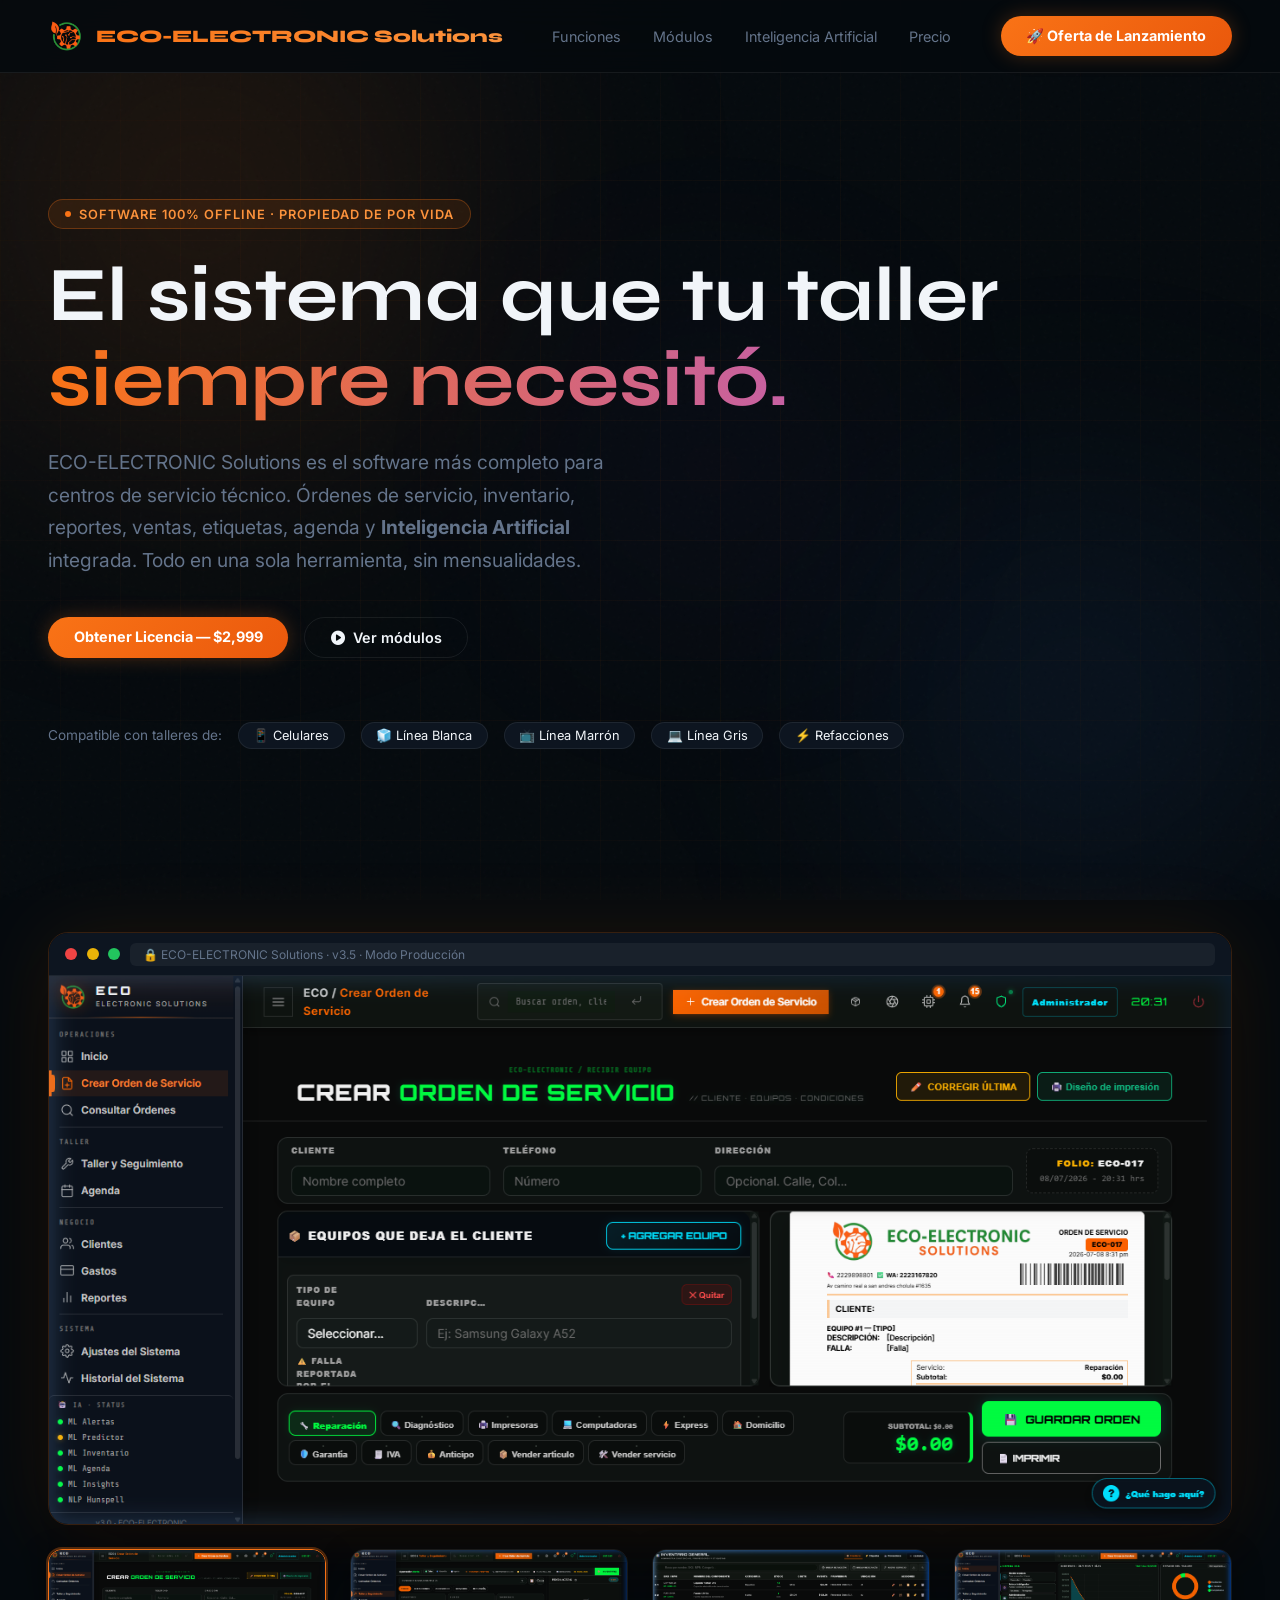
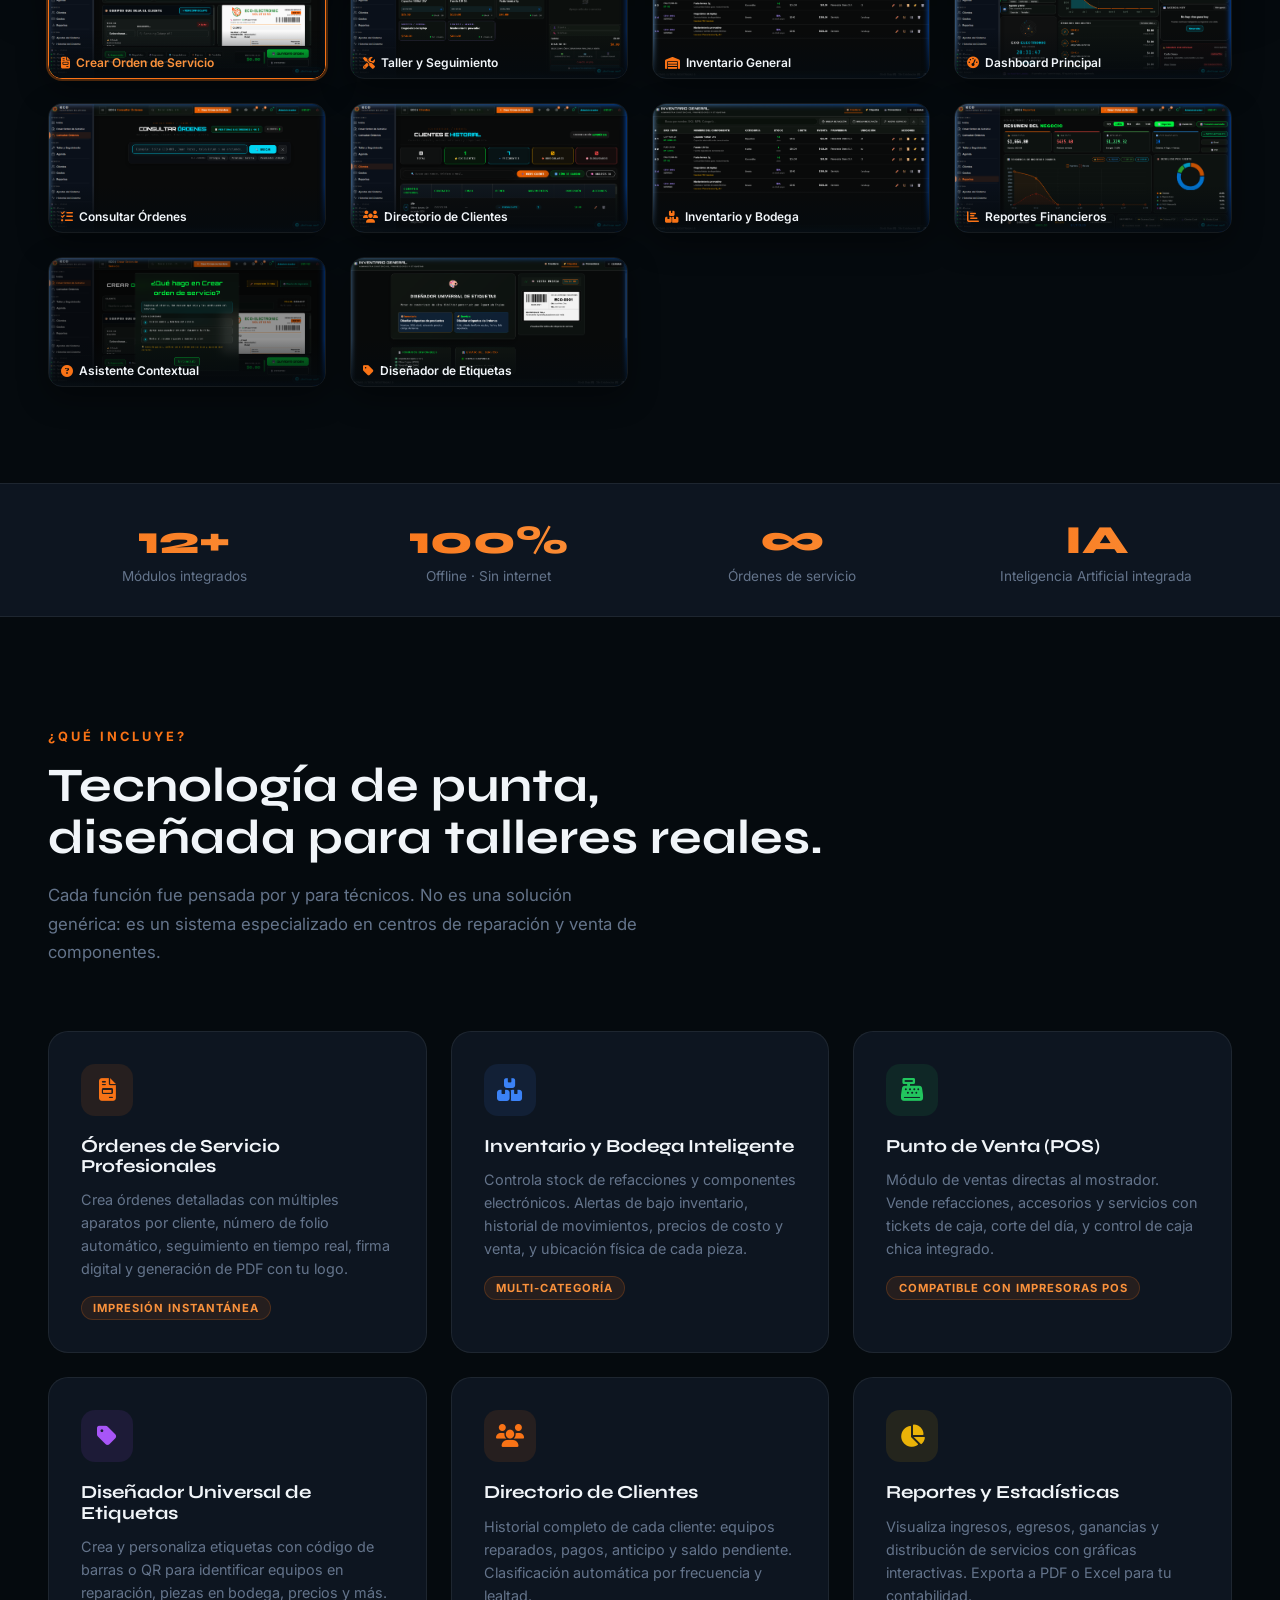
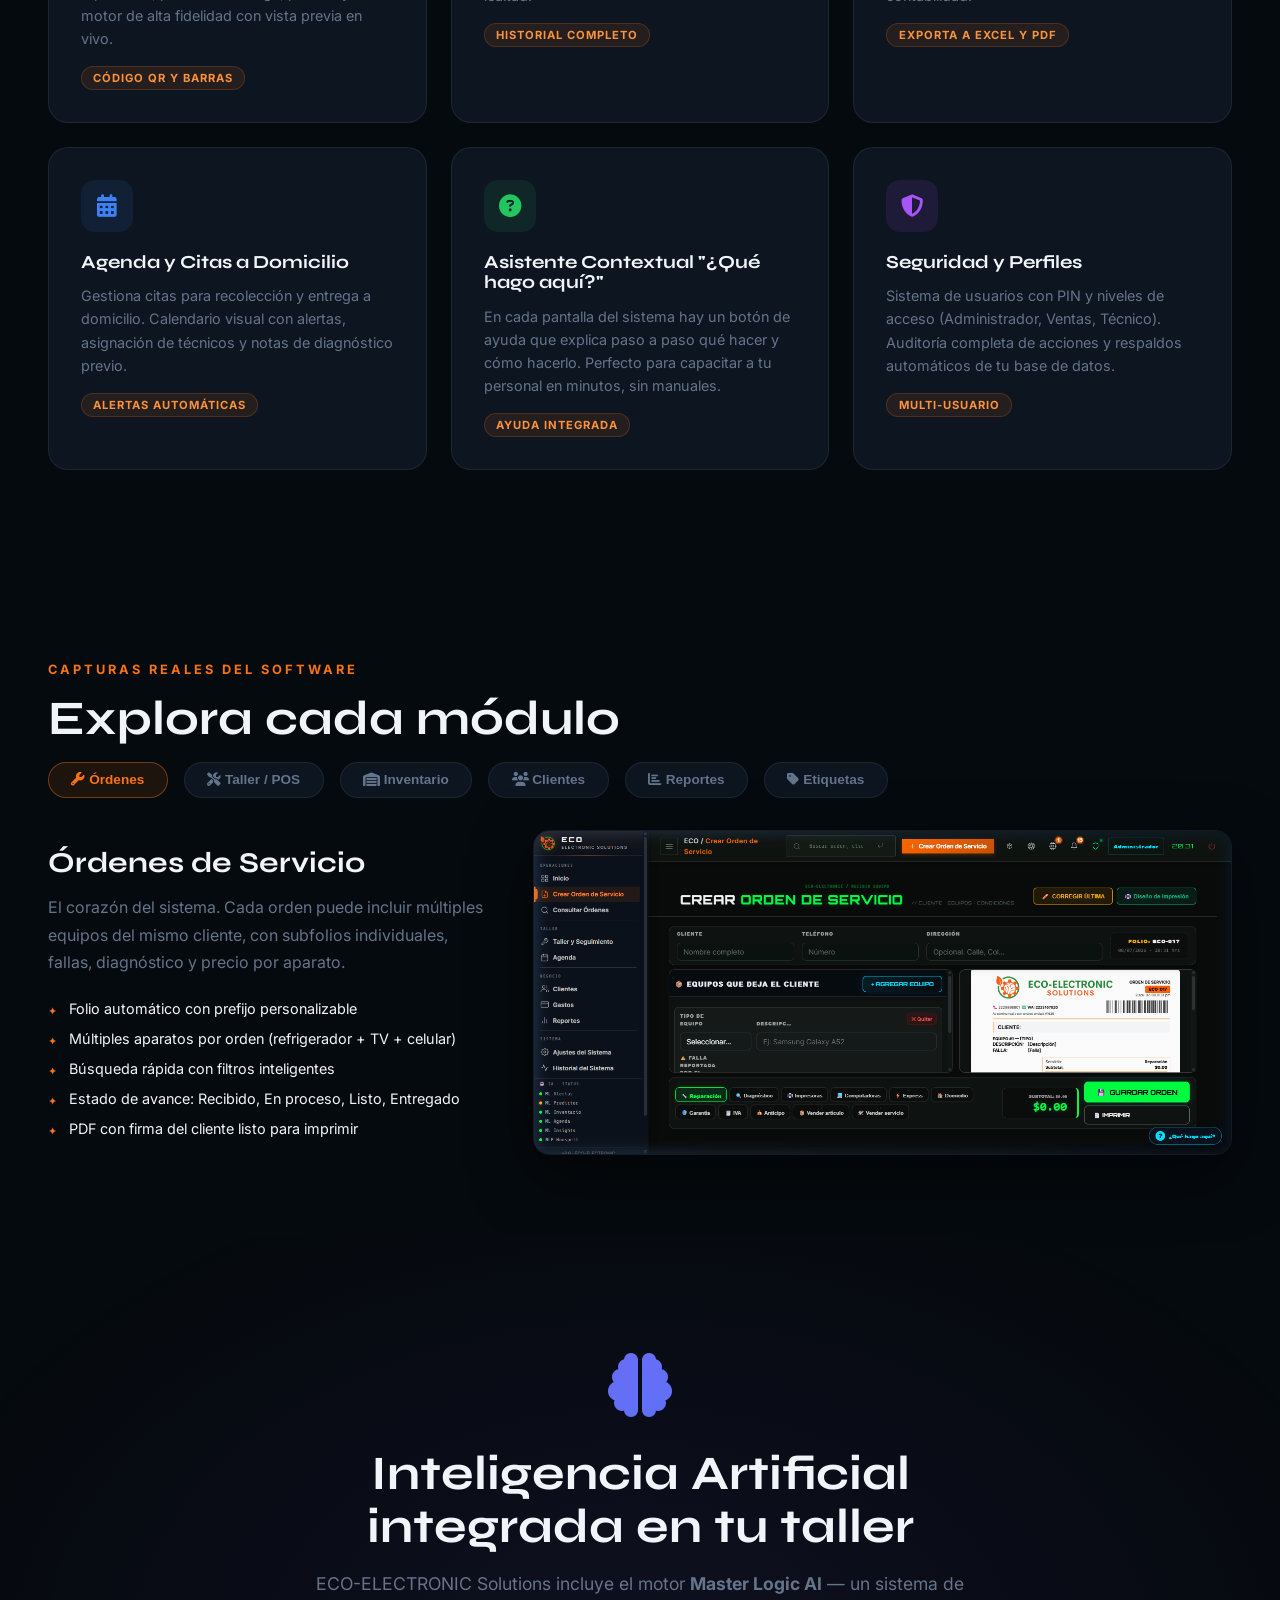
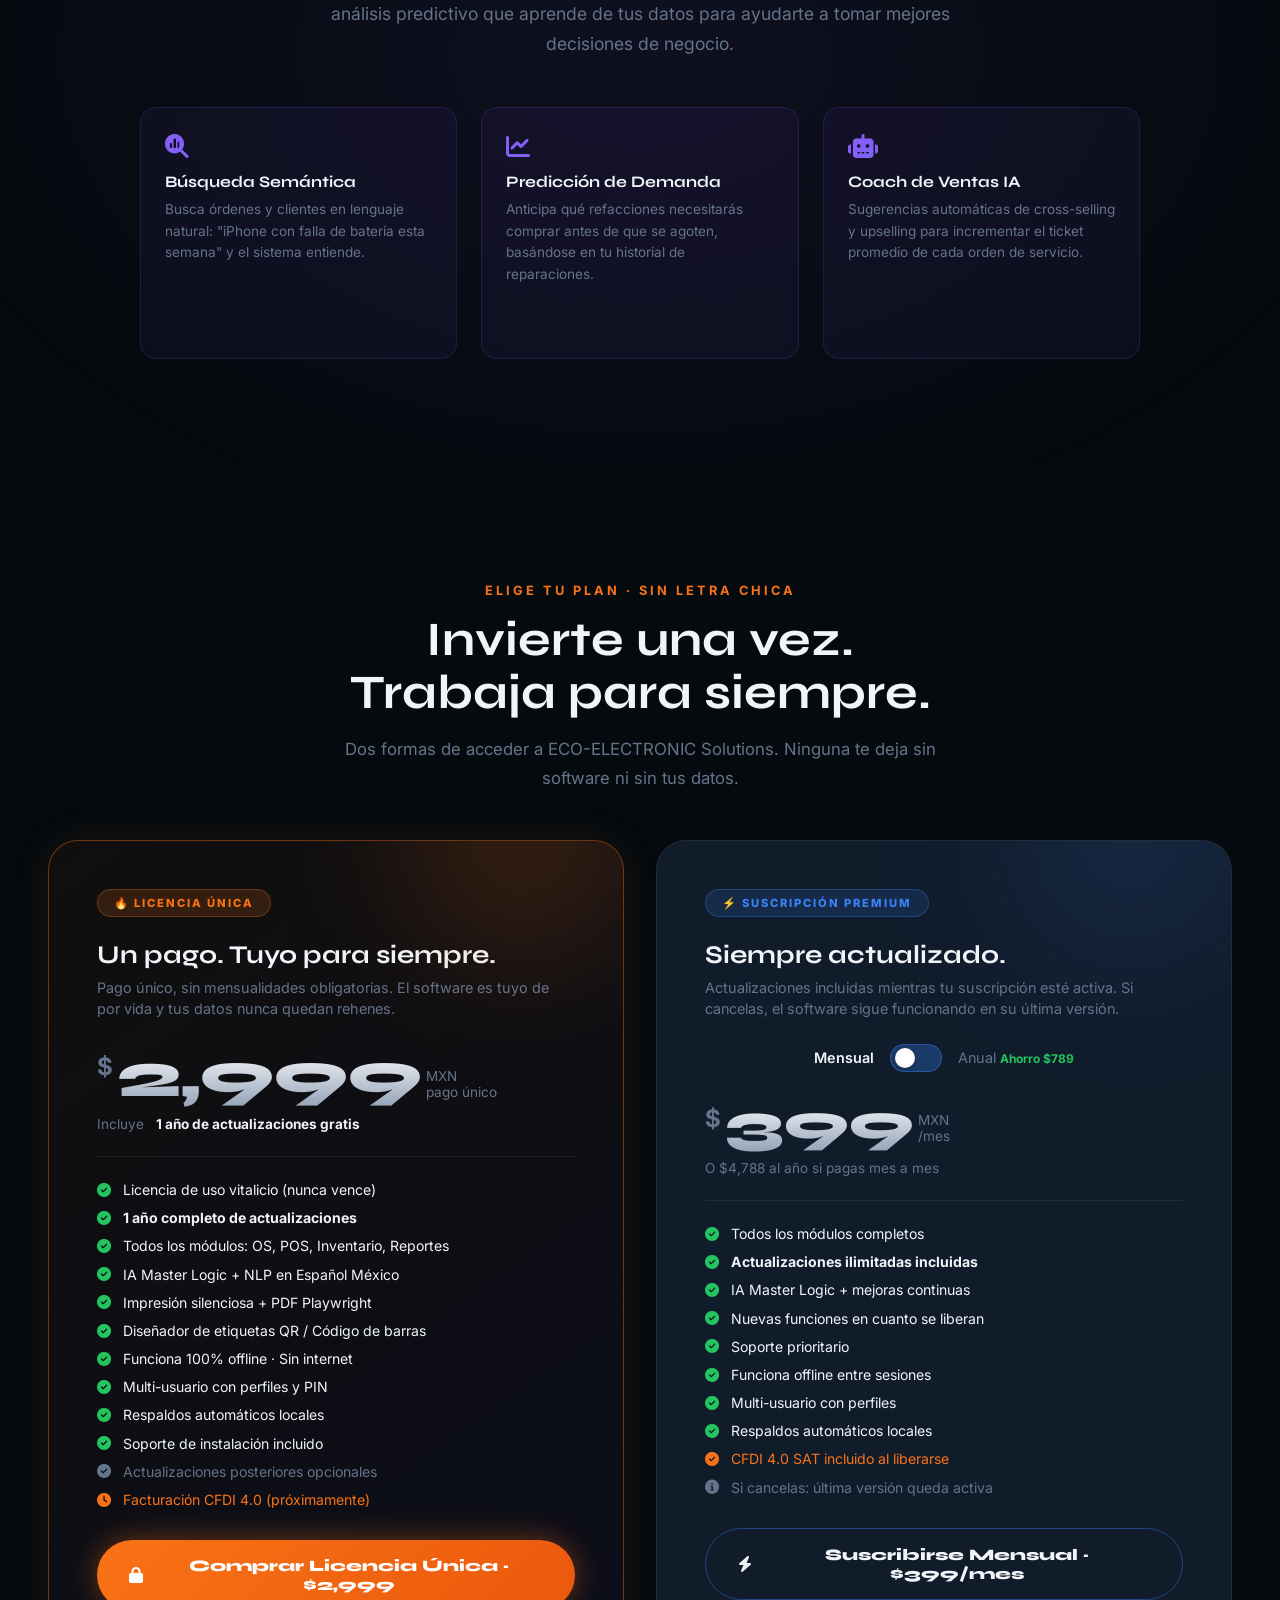
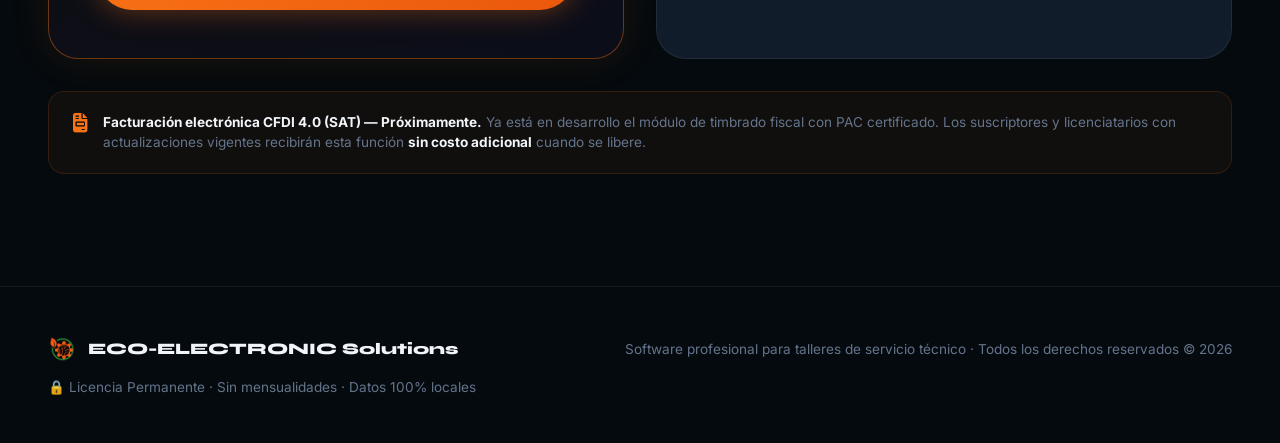
==== AIERP-ECOELECTRONICSOLUTIONS.html @ 1a026923 "Add files via upload" ====
<!DOCTYPE html>
<html lang="es">
<head>
  <meta charset="UTF-8">
  <meta name="viewport" content="width=device-width, initial-scale=1.0">
  <title>ECO-ELECTRONIC Solutions | Software Profesional para Talleres</title>
  <meta name="description" content="ECO-ELECTRONIC Solutions: el software más completo para talleres de línea blanca, marrón, gris, celulares y venta de refacciones. Órdenes de servicio, inventario, reportes, IA y más.">
  <link rel="icon" href="assets/app-icon.png">
  <link rel="preconnect" href="https://fonts.googleapis.com">
  <link href="https://fonts.googleapis.com/css2?family=Inter:wght@300;400;500;600;700&family=Syne:wght@700;800&display=swap" rel="stylesheet">
  <link rel="stylesheet" href="https://cdnjs.cloudflare.com/ajax/libs/font-awesome/6.5.0/css/all.min.css">
  <style>
    :root {
      --bg: #050a0e;
      --surface: #0d1520;
      --surface2: #111c2b;
      --border: rgba(255,255,255,0.07);
      --accent: #f97316;
      --accent2: #3b82f6;
      --accent3: #8b5cf6;
      --text: #f1f5f9;
      --muted: #64748b;
      --glow-orange: rgba(249,115,22,0.25);
      --glow-blue: rgba(59,130,246,0.2);
    }
    *, *::before, *::after { margin:0; padding:0; box-sizing:border-box; }
    html { scroll-behavior: smooth; }
    body {
      font-family: 'Inter', sans-serif;
      background: var(--bg);
      color: var(--text);
      overflow-x: hidden;
    }
    h1,h2,h3,h4 { font-family: 'Syne', sans-serif; line-height: 1.1; }
    a { text-decoration: none; color: inherit; }

    /* ─── NOISE OVERLAY ─── */
    body::before {
      content:''; position:fixed; inset:0; z-index:0; pointer-events:none;
      background-image: url("data:image/svg+xml,%3Csvg viewBox='0 0 256 256' xmlns='http://www.w3.org/2000/svg'%3E%3Cfilter id='n'%3E%3CfeTurbulence type='fractalNoise' baseFrequency='0.9' numOctaves='4' stitchTiles='stitch'/%3E%3C/filter%3E%3Crect width='100%25' height='100%25' filter='url(%23n)' opacity='0.04'/%3E%3C/svg%3E");
      opacity:0.5;
    }

    /* ─── NAV ─── */
    nav {
      position: fixed; top:0; left:0; right:0; z-index:1000;
      display:flex; align-items:center; justify-content:space-between;
      padding: 1rem 3rem;
      background: rgba(5,10,14,0.85);
      backdrop-filter: blur(20px);
      border-bottom: 1px solid var(--border);
    }
    .nav-logo { display:flex; align-items:center; gap:.75rem; }
    .nav-logo img { height:36px; border-radius:8px; }
    .nav-logo span { font-family:'Syne',sans-serif; font-size:1.1rem; font-weight:800;
      background: linear-gradient(90deg,#f97316,#fb923c); -webkit-background-clip:text; background-clip:text; -webkit-text-fill-color:transparent; }
    .nav-links { display:flex; gap:2rem; font-size:.9rem; color:var(--muted); }
    .nav-links a:hover { color:var(--text); }
    .btn-cta {
      background: linear-gradient(135deg,#f97316,#ea580c);
      color:#fff; font-weight:700; font-size:.9rem;
      padding:.7rem 1.6rem; border-radius:50px; border:none; cursor:pointer;
      box-shadow: 0 0 20px var(--glow-orange);
      transition: all .3s ease;
    }
    .btn-cta:hover { transform:translateY(-2px); box-shadow:0 0 35px var(--glow-orange); }

    /* ─── HERO ─── */
    .hero {
      min-height:100vh; display:flex; flex-direction:column; justify-content:center;
      padding: 7rem 3rem 4rem; position:relative; overflow:hidden;
    }
    .hero-bg-glow {
      position:absolute; border-radius:50%; filter:blur(120px); pointer-events:none;
    }
    .hero-bg-glow.g1 { width:800px;height:800px;top:-200px;left:-200px; background:radial-gradient(circle,rgba(249,115,22,.15),transparent 70%); }
    .hero-bg-glow.g2 { width:600px;height:600px;bottom:-100px;right:-100px; background:radial-gradient(circle,rgba(59,130,246,.12),transparent 70%); }
    .hero-bg-glow.g3 { width:400px;height:400px;top:30%;left:40%; background:radial-gradient(circle,rgba(139,92,246,.08),transparent 70%); }

    /* Animated grid background */
    .grid-bg {
      position:absolute; inset:0; z-index:0; pointer-events:none;
      background-image:
        linear-gradient(rgba(249,115,22,.04) 1px, transparent 1px),
        linear-gradient(90deg, rgba(249,115,22,.04) 1px, transparent 1px);
      background-size:60px 60px;
      mask-image: radial-gradient(ellipse 80% 80% at 50% 50%, black 30%, transparent 100%);
    }

    .hero-content { position:relative; z-index:1; max-width:1200px; margin:0 auto; width:100%; }
    .hero-badge {
      display:inline-flex; align-items:center; gap:.5rem;
      background: rgba(249,115,22,.1); border:1px solid rgba(249,115,22,.3);
      color:#fb923c; font-size:.8rem; font-weight:600; letter-spacing:1px; text-transform:uppercase;
      padding:.4rem 1rem; border-radius:50px; margin-bottom:1.5rem;
    }
    .hero-badge .dot { width:6px;height:6px;border-radius:50%;background:#f97316;animation:pulse-dot 2s infinite; }
    @keyframes pulse-dot { 0%,100%{opacity:1;transform:scale(1)} 50%{opacity:.5;transform:scale(1.5)} }

    .hero-title { font-size: clamp(2.8rem,6vw,5.5rem); margin-bottom:1.5rem; }
    .hero-title .line1 { color:var(--text); display:block; }
    .hero-title .line2 { display:block;
      background: linear-gradient(90deg,#f97316,#a855f7,#3b82f6);
      -webkit-background-clip:text; background-clip:text; -webkit-text-fill-color:transparent;
      background-size:200% 100%; animation:gradient-shift 4s ease infinite;
    }
    @keyframes gradient-shift { 0%{background-position:0% 50%} 50%{background-position:100% 50%} 100%{background-position:0% 50%} }

    .hero-desc { font-size:1.2rem; color:var(--muted); max-width:600px; margin-bottom:2.5rem; line-height:1.7; }
    .hero-actions { display:flex; gap:1rem; flex-wrap:wrap; margin-bottom:4rem; }
    .btn-secondary {
      background:transparent; color:var(--text); font-weight:600; font-size:.9rem;
      padding:.7rem 1.6rem; border-radius:50px; border:1px solid var(--border);
      cursor:pointer; transition:all .3s ease;
    }
    .btn-secondary:hover { border-color:rgba(255,255,255,.3); background:rgba(255,255,255,.05); }

    /* Typing text */
    .hero-types { display:flex; align-items:center; gap:1rem; flex-wrap:wrap; }
    .hero-types-label { font-size:.85rem; color:var(--muted); }
    .type-chip {
      background:var(--surface); border:1px solid var(--border); border-radius:50px;
      font-size:.8rem; color:var(--text); padding:.3rem .9rem;
      transition:all .3s; animation:chip-appear .5s ease both;
    }
    @keyframes chip-appear { from{opacity:0;transform:translateY(10px)} to{opacity:1;transform:translateY(0)} }
    .type-chip:nth-child(2) {animation-delay:.1s}
    .type-chip:nth-child(3) {animation-delay:.2s}
    .type-chip:nth-child(4) {animation-delay:.3s}
    .type-chip:nth-child(5) {animation-delay:.4s}
    .type-chip:nth-child(6) {animation-delay:.5s}

    /* ─── SCREENSHOT SHOWCASE ─── */
    .showcase {
      padding:2rem 0 6rem; position:relative; z-index:1;
    }
    .showcase-inner { max-width:1300px; margin:0 auto; padding:0 3rem; }

    .screen-main {
      position:relative; border-radius:20px; overflow:hidden;
      border:1px solid rgba(249,115,22,.2);
      box-shadow: 0 0 80px rgba(249,115,22,.1), 0 40px 80px rgba(0,0,0,.5);
    }
    .screen-main .screen-bar {
      background:var(--surface); padding:.6rem 1rem; display:flex; align-items:center; gap:.6rem;
      border-bottom:1px solid var(--border);
    }
    .dot-red{width:12px;height:12px;border-radius:50%;background:#ef4444;}
    .dot-yellow{width:12px;height:12px;border-radius:50%;background:#eab308;}
    .dot-green{width:12px;height:12px;border-radius:50%;background:#22c55e;}
    .screen-bar-url {
      flex:1; background:rgba(255,255,255,.05); border-radius:6px;
      font-size:.75rem; color:var(--muted); padding:.25rem .8rem;
    }
    .screen-main img { width:100%; display:block; transition: opacity .35s ease, transform .35s ease; }

    /* floating mini screens */
    .screen-floaters {
      display:grid; grid-template-columns:repeat(4,1fr); gap:1.5rem; margin-top:1.5rem;
    }
    .screen-mini {
      border-radius:14px; overflow:hidden; border:1px solid var(--border);
      box-shadow:0 10px 30px rgba(0,0,0,.4);
      cursor:pointer; transition:all .4s ease; position:relative;
    }
    .screen-mini:hover { transform:translateY(-8px) scale(1.02); border-color:rgba(249,115,22,.4);
      box-shadow:0 20px 50px rgba(249,115,22,.15); }
    .screen-mini.active { border-color:var(--accent); box-shadow:0 0 0 2px rgba(249,115,22,.3), 0 10px 30px rgba(0,0,0,.4); }
    .screen-mini.active .mini-label { color:#fb923c; }
    .screen-mini img { width:100%; display:block; }
    .screen-mini .mini-label {
      position:absolute; bottom:0; left:0; right:0;
      background:linear-gradient(transparent,rgba(5,10,14,.95));
      padding:1.5rem .75rem .5rem; font-size:.75rem; font-weight:600; color:var(--text);
    }
    .screen-mini .mini-icon { color:var(--accent); margin-right:.4rem; }

    /* ─── STATS BAR ─── */
    .stats-bar {
      background:var(--surface); border-top:1px solid var(--border); border-bottom:1px solid var(--border);
      padding:2rem 3rem;
    }
    .stats-inner { max-width:1200px; margin:0 auto; display:grid; grid-template-columns:repeat(4,1fr); gap:2rem; text-align:center; }
    .stat-num { font-family:'Syne',sans-serif; font-size:2.5rem; font-weight:800;
      background:linear-gradient(90deg,#f97316,#fb923c); -webkit-background-clip:text; background-clip:text; -webkit-text-fill-color:transparent; }
    .stat-label { font-size:.85rem; color:var(--muted); margin-top:.25rem; }

    /* ─── FEATURES ─── */
    .features { padding:7rem 3rem; }
    .features-inner { max-width:1200px; margin:0 auto; }
    .section-eyebrow {
      font-size:.8rem; font-weight:700; letter-spacing:3px; text-transform:uppercase;
      color:var(--accent); margin-bottom:1rem;
    }
    .section-title { font-size: clamp(2rem,4vw,3rem); margin-bottom:1rem; }
    .section-desc { color:var(--muted); font-size:1.05rem; max-width:600px; line-height:1.7; margin-bottom:4rem; }

    .features-grid { display:grid; grid-template-columns:repeat(3,1fr); gap:1.5rem; }
    .feat-card {
      background:var(--surface); border:1px solid var(--border); border-radius:20px;
      padding:2rem; transition:all .4s ease; position:relative; overflow:hidden;
    }
    .feat-card::before {
      content:''; position:absolute; top:0; left:0; right:0; height:2px;
      background:linear-gradient(90deg,transparent,var(--accent-color,#f97316),transparent);
      transform:scaleX(0); transition:transform .4s ease;
    }
    .feat-card:hover::before { transform:scaleX(1); }
    .feat-card:hover { border-color:rgba(249,115,22,.2); transform:translateY(-6px);
      box-shadow:0 20px 50px rgba(0,0,0,.3); }
    .feat-icon {
      width:52px;height:52px;border-radius:14px; display:flex; align-items:center; justify-content:center;
      font-size:1.4rem; margin-bottom:1.25rem;
    }
    .feat-card h3 { font-size:1.15rem; margin-bottom:.75rem; }
    .feat-card p { font-size:.9rem; color:var(--muted); line-height:1.6; }
    .feat-tag {
      display:inline-block; margin-top:1rem;
      font-size:.7rem; font-weight:700; letter-spacing:1px; text-transform:uppercase;
      padding:.25rem .7rem; border-radius:50px;
      background:rgba(249,115,22,.1); color:#fb923c; border:1px solid rgba(249,115,22,.2);
    }

    /* ─── SCREENSHOT FEATURE SECTION ─── */
    .screen-feature { padding:5rem 3rem; }
    .screen-feature-inner { max-width:1200px; margin:0 auto; }
    .screen-tabs { display:flex; gap:1rem; margin-bottom:2rem; flex-wrap:wrap; }
    .tab-btn {
      background:var(--surface); border:1px solid var(--border); color:var(--muted);
      padding:.6rem 1.4rem; border-radius:50px; font-size:.85rem; font-weight:600;
      cursor:pointer; transition:all .3s;
    }
    .tab-btn.active, .tab-btn:hover {
      background:rgba(249,115,22,.1); border-color:rgba(249,115,22,.4); color:var(--accent);
    }
    .tab-pane { display:none; }
    .tab-pane.active { display:block; animation:fade-in .4s ease; }
    @keyframes fade-in { from{opacity:0;transform:translateY(10px)} to{opacity:1;transform:translateY(0)} }
    .screen-feature-layout { display:grid; grid-template-columns:1fr 1.6fr; gap:3rem; align-items:center; }
    .screen-feature-info h3 { font-size:1.8rem; margin-bottom:1rem; }
    .screen-feature-info p { color:var(--muted); line-height:1.7; margin-bottom:1.5rem; }
    .feature-bullets { list-style:none; display:flex; flex-direction:column; gap:.75rem; }
    .feature-bullets li { display:flex; align-items:flex-start; gap:.75rem; font-size:.9rem; }
    .feature-bullets li::before { content:'✦'; color:var(--accent); font-size:.7rem; margin-top:.25rem; flex-shrink:0; }
    .screen-feature-img {
      border-radius:16px; overflow:hidden; border:1px solid var(--border);
      box-shadow:0 20px 60px rgba(0,0,0,.5);
    }
    .screen-feature-img img { width:100%; display:block; }

    /* ─── AI SECTION ─── */
    .ai-section {
      padding:7rem 3rem; position:relative; overflow:hidden;
    }
    .ai-bg {
      position:absolute; inset:0; z-index:0;
      background: radial-gradient(ellipse 60% 60% at 50% 50%, rgba(139,92,246,.08), transparent);
    }
    .ai-inner { max-width:1000px; margin:0 auto; text-align:center; position:relative; z-index:1; }
    .ai-icon { font-size:4rem; margin-bottom:1.5rem;
      background:linear-gradient(135deg,#8b5cf6,#3b82f6); -webkit-background-clip:text; background-clip:text; -webkit-text-fill-color:transparent; }
    .ai-inner h2 { font-size:clamp(2rem,4vw,3rem); margin-bottom:1rem; }
    .ai-inner p { color:var(--muted); font-size:1.1rem; line-height:1.7; max-width:700px; margin:0 auto 3rem; }
    .ai-features { display:grid; grid-template-columns:repeat(3,1fr); gap:1.5rem; text-align:left; }
    .ai-feat {
      background:rgba(139,92,246,.06); border:1px solid rgba(139,92,246,.15);
      border-radius:16px; padding:1.5rem;
    }
    .ai-feat-icon { font-size:1.5rem; margin-bottom:.75rem;
      background:linear-gradient(135deg,#8b5cf6,#3b82f6); -webkit-background-clip:text; background-clip:text; -webkit-text-fill-color:transparent; }
    .ai-feat h4 { font-size:1rem; margin-bottom:.5rem; }
    .ai-feat p { font-size:.85rem; color:var(--muted); line-height:1.6; }

    .pricing { padding:7rem 3rem; }
    .pricing-inner { max-width:1200px; margin:0 auto; text-align:center; }
    .plans-grid {
      display:grid; grid-template-columns:1fr 1fr; gap:2rem; margin-top:3rem; text-align:left;
    }
    .plan-card {
      position:relative; background:var(--surface2);
      border:1px solid var(--border); border-radius:30px; padding:3rem;
      overflow:hidden; transition:all .4s ease;
    }
    .plan-card:hover { transform:translateY(-8px); box-shadow:0 30px 60px rgba(0,0,0,.4); }
    .plan-card.featured {
      border-color:rgba(249,115,22,.4);
      background:linear-gradient(145deg,rgba(249,115,22,.05),rgba(139,92,246,.05));
      box-shadow:0 0 40px rgba(249,115,22,.1);
    }
    .plan-card.featured:hover { box-shadow:0 30px 60px rgba(249,115,22,.2); }
    .plan-glow {
      position:absolute; width:300px; height:300px; border-radius:50%;
      filter:blur(60px); top:-150px; right:-50px; pointer-events:none;
    }
    .plan-badge {
      display:inline-block; font-size:.7rem; font-weight:800; letter-spacing:2px;
      text-transform:uppercase; padding:.35rem 1rem; border-radius:50px; margin-bottom:1.5rem;
    }
    .plan-badge.orange { background:rgba(249,115,22,.15); color:#f97316; border:1px solid rgba(249,115,22,.3); }
    .plan-badge.blue { background:rgba(59,130,246,.15); color:#3b82f6; border:1px solid rgba(59,130,246,.3); }
    .plan-title { font-size:1.6rem; margin-bottom:.5rem; }
    .plan-desc { color:var(--muted); font-size:.9rem; margin-bottom:1.5rem; line-height:1.5; }
    .plan-price-main { display:flex; align-items:flex-start; gap:.25rem; margin-bottom:.5rem; }
    .plan-currency { font-size:1.5rem; font-weight:700; color:var(--muted); margin-top:.5rem; }
    .plan-amount { font-family:'Syne',sans-serif; font-size:4rem; font-weight:800; line-height:1;
      background:linear-gradient(180deg,#fff,#94a3b8); -webkit-background-clip:text; background-clip:text; -webkit-text-fill-color:transparent; }
    .plan-period { font-size:.85rem; color:var(--muted); align-self:flex-end; padding-bottom:.5rem; }
    .plan-alt-price {
      font-size:.85rem; color:var(--muted); margin-bottom:1.5rem;
      display:flex; align-items:center; gap:.5rem;
    }
    .plan-alt-price .savings {
      background:rgba(34,197,94,.1); color:#22c55e; border:1px solid rgba(34,197,94,.3);
      font-size:.75rem; font-weight:700; padding:.2rem .6rem; border-radius:50px;
    }
    .plan-divider { height:1px; background:var(--border); margin:1.5rem 0; }
    .plan-features { list-style:none; display:flex; flex-direction:column; gap:.7rem; margin-bottom:2rem; }
    .plan-features li { display:flex; align-items:flex-start; gap:.75rem; font-size:.88rem; }
    .plan-features i { margin-top:.1rem; flex-shrink:0; }
    .plan-features .inc { color:#22c55e; }
    .plan-features .opt { color:#64748b; }
    .plan-features .soon { color:#f97316; }
    .btn-plan {
      width:100%; font-family:'Syne',sans-serif; font-weight:800; font-size:1rem;
      padding:1rem 2rem; border-radius:50px; border:none; cursor:pointer;
      display:flex; align-items:center; justify-content:center; gap:.75rem;
      transition:all .3s ease;
    }
    .btn-plan.primary {
      background:linear-gradient(135deg,#f97316,#ea580c); color:#fff;
      box-shadow:0 0 30px rgba(249,115,22,.4);
    }
    .btn-plan.primary:hover { transform:translateY(-2px); box-shadow:0 0 50px rgba(249,115,22,.6); }
    .btn-plan.secondary {
      background:transparent; color:var(--text);
      border:1px solid rgba(59,130,246,.4);
    }
    .btn-plan.secondary:hover { background:rgba(59,130,246,.1); border-color:#3b82f6; }
    /* Toggle suscripcion */
    .sub-toggle { display:flex; align-items:center; gap:1rem; justify-content:center; margin-bottom:1.5rem; }
    .toggle-opt { font-size:.9rem; color:var(--muted); cursor:pointer; transition:.2s; }
    .toggle-opt.active { color:var(--text); font-weight:600; }
    .toggle-switch {
      width:52px; height:28px; background:rgba(59,130,246,.3); border-radius:50px;
      position:relative; cursor:pointer; transition:background .3s;
      border:1px solid rgba(59,130,246,.4);
    }
    .toggle-switch.annual { background:rgba(59,130,246,.6); }
    .toggle-knob {
      position:absolute; width:20px; height:20px; border-radius:50%;
      background:#fff; top:3px; left:4px; transition:left .3s ease;
      box-shadow:0 2px 4px rgba(0,0,0,.3);
    }
    .toggle-switch.annual .toggle-knob { left:28px; }
    .coming-soon-note {
      margin-top:2rem; background:rgba(249,115,22,.05); border:1px solid rgba(249,115,22,.15);
      border-radius:16px; padding:1.25rem 1.5rem;
      display:flex; align-items:flex-start; gap:1rem; text-align:left;
    }
    .coming-soon-note i { color:#f97316; font-size:1.2rem; margin-top:.1rem; }
    .coming-soon-note p { font-size:.85rem; color:var(--muted); line-height:1.5; }
    .coming-soon-note strong { color:var(--text); }
    .pricing-card {
      position:relative; margin-top:3rem;
      background:var(--surface2);
      border:1px solid rgba(249,115,22,.3);
      border-radius:30px; padding:3.5rem;
      overflow:hidden;
    }
    .pricing-card::before {
      content:''; position:absolute; inset:0; z-index:0;
      background: radial-gradient(ellipse 70% 50% at 50% 0%, rgba(249,115,22,.1), transparent);
    }
    .pricing-glow {
      position:absolute; width:400px; height:400px; border-radius:50%;
      background:radial-gradient(circle,rgba(249,115,22,.15),transparent);
      filter:blur(60px); top:-200px; left:50%; transform:translateX(-50%); pointer-events:none;
    }
    .pricing-badge-top {
      position:absolute; top:1.5rem; right:1.5rem;
      background:linear-gradient(135deg,#f97316,#ea580c); color:#fff;
      font-size:.7rem; font-weight:800; letter-spacing:2px; text-transform:uppercase;
      padding:.4rem 1rem; border-radius:50px;
    }
    .pricing-content { position:relative; z-index:1; }
    .pricing-content h2 { font-size:2rem; margin-bottom:.5rem; }
    .pricing-content > p { color:var(--muted); margin-bottom:2rem; }
    .price-display { display:flex; align-items:flex-start; justify-content:center; gap:.25rem; margin:1.5rem 0 2rem; }
    .price-currency { font-size:2rem; font-weight:700; margin-top:.75rem; color:var(--muted); }
    .price-amount { font-family:'Syne',sans-serif; font-size:6rem; font-weight:800; line-height:1;
      background:linear-gradient(180deg,#fff,#94a3b8); -webkit-background-clip:text; background-clip:text; -webkit-text-fill-color:transparent; }
    .price-period { font-size:.9rem; color:var(--muted); align-self:flex-end; padding-bottom:.75rem; }

    .pricing-features-grid { display:grid; grid-template-columns:1fr 1fr; gap:.75rem; text-align:left; margin-bottom:2.5rem; }
    .pf-item { display:flex; align-items:center; gap:.75rem; font-size:.9rem; }
    .pf-item i { color:#22c55e; font-size:.9rem; }
    .pf-highlight { color:var(--accent); font-weight:600; }

    .pricing-separator { height:1px; background:var(--border); margin:2rem 0; }
    .update-note {
      background:rgba(59,130,246,.06); border:1px solid rgba(59,130,246,.15);
      border-radius:12px; padding:1rem 1.5rem;
      display:flex; align-items:flex-start; gap:1rem; text-align:left; margin-bottom:2rem;
    }
    .update-note i { color:var(--accent2); font-size:1.2rem; margin-top:.1rem; }
    .update-note p { font-size:.85rem; color:var(--muted); line-height:1.5; }
    .update-note strong { color:var(--text); }
    .btn-buy {
      width:100%; background:linear-gradient(135deg,#f97316,#ea580c);
      color:#fff; font-family:'Syne',sans-serif; font-weight:800; font-size:1.1rem;
      padding:1.1rem 2rem; border-radius:50px; border:none; cursor:pointer;
      box-shadow:0 0 40px var(--glow-orange); transition:all .3s ease;
      display:flex; align-items:center; justify-content:center; gap:.75rem;
    }
    .btn-buy:hover { transform:translateY(-3px); box-shadow:0 0 60px rgba(249,115,22,.5); }

    /* ─── FOOTER ─── */
    footer {
      border-top:1px solid var(--border); padding:3rem;
      display:flex; align-items:center; justify-content:space-between;
      color:var(--muted); font-size:.85rem; flex-wrap:wrap; gap:1rem;
    }
    .footer-logo { display:flex; align-items:center; gap:.75rem; font-family:'Syne',sans-serif; font-weight:800; font-size:1rem; color:var(--text); }
    .footer-logo img { height:28px; border-radius:6px; }

    /* ─── SCROLL REVEAL ─── */
    .reveal { opacity:0; transform:translateY(40px); transition:all .7s ease; }
    .reveal.visible { opacity:1; transform:translateY(0); }

    /* ─── RESPONSIVE ─── */
    @media(max-width:900px) {
      nav { padding:1rem 1.5rem; }
      .nav-links { display:none; }
      .hero { padding:6rem 1.5rem 3rem; }
      .screen-floaters { grid-template-columns:1fr 1fr; }
      .features-grid { grid-template-columns:1fr 1fr; }
      .stats-inner { grid-template-columns:1fr 1fr; }
      .ai-features { grid-template-columns:1fr; }
      .screen-feature-layout { grid-template-columns:1fr; }
      .pricing-features-grid { grid-template-columns:1fr; }
    }
    @media(max-width:600px) {
      .hero-title { font-size:2.4rem; }
      .features-grid { grid-template-columns:1fr; }
      .screen-floaters { grid-template-columns:1fr; }
      .pricing-card { padding:2rem; }
      .price-amount { font-size:4rem; }
    }
  </style>
</head>
<body>

<!-- NAV -->
<nav>
  <div class="nav-logo">
    <img src="assets/app-icon.png" alt="ECO Logo">
    <span>ECO-ELECTRONIC Solutions</span>
  </div>
  <div class="nav-links">
    <a href="#funciones">Funciones</a>
    <a href="#modulos">Módulos</a>
    <a href="#ia">Inteligencia Artificial</a>
    <a href="#precio">Precio</a>
  </div>
  <a href="#precio" class="btn-cta">🚀 Oferta de Lanzamiento</a>
</nav>

<!-- HERO -->
<section class="hero">
  <div class="hero-bg-glow g1"></div>
  <div class="hero-bg-glow g2"></div>
  <div class="hero-bg-glow g3"></div>
  <div class="grid-bg"></div>
  <div class="hero-content">
    <div class="hero-badge"><div class="dot"></div>Software 100% Offline · Propiedad de por vida</div>
    <h1 class="hero-title">
      <span class="line1">El sistema que tu taller</span>
      <span class="line2">siempre necesitó.</span>
    </h1>
    <p class="hero-desc">
      ECO-ELECTRONIC Solutions es el software más completo para centros de servicio técnico.
      Órdenes de servicio, inventario, reportes, ventas, etiquetas, agenda y <strong>Inteligencia Artificial</strong>
      integrada. Todo en una sola herramienta, sin mensualidades.
    </p>
    <div class="hero-actions">
      <a href="#precio" class="btn-cta">Obtener Licencia — $2,999</a>
      <a href="#modulos" class="btn-secondary"><i class="fas fa-play-circle"></i>&nbsp; Ver módulos</a>
    </div>
    <div class="hero-types">
      <span class="hero-types-label">Compatible con talleres de:</span>
      <span class="type-chip">📱 Celulares</span>
      <span class="type-chip">🧊 Línea Blanca</span>
      <span class="type-chip">📺 Línea Marrón</span>
      <span class="type-chip">💻 Línea Gris</span>
      <span class="type-chip">⚡ Refacciones</span>
    </div>
  </div>
</section>

<!-- SCREENSHOT SHOWCASE -->
<section class="showcase">
  <div class="showcase-inner">
    <div class="screen-main reveal">
      <div class="screen-bar">
        <div class="dot-red"></div><div class="dot-yellow"></div><div class="dot-green"></div>
        <div class="screen-bar-url">🔒 ECO-ELECTRONIC Solutions · v3.5 · Modo Producción</div>
      </div>
      <img src="assets/screen_hero_os.png" alt="ECO-ELECTRONIC Solutions - Crear Orden de Servicio" id="main-screen">
    </div>
    <div class="screen-floaters">
      <div class="screen-mini reveal" onclick="changeScreen('assets/screen_hero_os.png', this)">
        <img src="assets/screen_hero_os.png" alt="Crear Orden de Servicio">
        <div class="mini-label"><i class="fas fa-file-invoice mini-icon"></i>Crear Orden de Servicio</div>
      </div>
      <div class="screen-mini reveal" onclick="changeScreen('assets/screen_taller.png', this)">
        <img src="assets/screen_taller.png" alt="Taller y Seguimiento">
        <div class="mini-label"><i class="fas fa-screwdriver-wrench mini-icon"></i>Taller y Seguimiento</div>
      </div>
      <div class="screen-mini reveal" onclick="changeScreen('assets/screen_inventario_general.png', this)">
        <img src="assets/screen_inventario_general.png" alt="Inventario General">
        <div class="mini-label"><i class="fas fa-warehouse mini-icon"></i>Inventario General</div>
      </div>
      <div class="screen-mini reveal" onclick="changeScreen('assets/screen_hero_dashboard.png', this)">
        <img src="assets/screen_hero_dashboard.png" alt="Dashboard">
        <div class="mini-label"><i class="fas fa-gauge-high mini-icon"></i>Dashboard Principal</div>
      </div>
      <div class="screen-mini reveal" onclick="changeScreen('assets/screen_02_ordenes.png', this)">
        <img src="assets/screen_02_ordenes.png" alt="Consultar Órdenes">
        <div class="mini-label"><i class="fas fa-list-check mini-icon"></i>Consultar Órdenes</div>
      </div>
      <div class="screen-mini reveal" onclick="changeScreen('assets/screen_03_clientes.png', this)">
        <img src="assets/screen_03_clientes.png" alt="Clientes">
        <div class="mini-label"><i class="fas fa-users mini-icon"></i>Directorio de Clientes</div>
      </div>
      <div class="screen-mini reveal" onclick="changeScreen('assets/screen_04_inventario.png', this)">
        <img src="assets/screen_04_inventario.png" alt="Inventario">
        <div class="mini-label"><i class="fas fa-boxes-stacked mini-icon"></i>Inventario y Bodega</div>
      </div>
      <div class="screen-mini reveal" onclick="changeScreen('assets/screen_reportes_real.png', this)">
        <img src="assets/screen_reportes_real.png" alt="Reportes Financieros">
        <div class="mini-label"><i class="fas fa-chart-bar mini-icon"></i>Reportes Financieros</div>
      </div>
      <div class="screen-mini reveal" onclick="changeScreen('assets/screen_quehagoaqui.png', this)">
        <img src="assets/screen_quehagoaqui.png" alt="Asistente Contextual">
        <div class="mini-label"><i class="fas fa-circle-question mini-icon"></i>Asistente Contextual</div>
      </div>
      <div class="screen-mini reveal" onclick="changeScreen('assets/screen_07_etiquetas.png', this)">
        <img src="assets/screen_07_etiquetas.png" alt="Etiquetas">
        <div class="mini-label"><i class="fas fa-tag mini-icon"></i>Diseñador de Etiquetas</div>
      </div>
    </div>
  </div>
</section>

<!-- STATS BAR -->
<div class="stats-bar">
  <div class="stats-inner">
    <div><div class="stat-num">12+</div><div class="stat-label">Módulos integrados</div></div>
    <div><div class="stat-num">100%</div><div class="stat-label">Offline · Sin internet</div></div>
    <div><div class="stat-num">∞</div><div class="stat-label">Órdenes de servicio</div></div>
    <div><div class="stat-num">IA</div><div class="stat-label">Inteligencia Artificial integrada</div></div>
  </div>
</div>

<!-- FEATURES -->
<section class="features" id="funciones">
  <div class="features-inner">
    <p class="section-eyebrow reveal">¿Qué incluye?</p>
    <h2 class="section-title reveal">Tecnología de punta,<br>diseñada para talleres reales.</h2>
    <p class="section-desc reveal">Cada función fue pensada por y para técnicos. No es una solución genérica: es un sistema especializado en centros de reparación y venta de componentes.</p>

    <div class="features-grid">
      <div class="feat-card reveal" style="--accent-color:#f97316">
        <div class="feat-icon" style="background:rgba(249,115,22,.1);color:#f97316;">
          <i class="fas fa-file-invoice"></i>
        </div>
        <h3>Órdenes de Servicio Profesionales</h3>
        <p>Crea órdenes detalladas con múltiples aparatos por cliente, número de folio automático, seguimiento en tiempo real, firma digital y generación de PDF con tu logo.</p>
        <span class="feat-tag">Impresión instantánea</span>
      </div>
      <div class="feat-card reveal" style="--accent-color:#3b82f6">
        <div class="feat-icon" style="background:rgba(59,130,246,.1);color:#3b82f6;">
          <i class="fas fa-boxes-stacked"></i>
        </div>
        <h3>Inventario y Bodega Inteligente</h3>
        <p>Controla stock de refacciones y componentes electrónicos. Alertas de bajo inventario, historial de movimientos, precios de costo y venta, y ubicación física de cada pieza.</p>
        <span class="feat-tag">Multi-categoría</span>
      </div>
      <div class="feat-card reveal" style="--accent-color:#22c55e">
        <div class="feat-icon" style="background:rgba(34,197,94,.1);color:#22c55e;">
          <i class="fas fa-cash-register"></i>
        </div>
        <h3>Punto de Venta (POS)</h3>
        <p>Módulo de ventas directas al mostrador. Vende refacciones, accesorios y servicios con tickets de caja, corte del día, y control de caja chica integrado.</p>
        <span class="feat-tag">Compatible con impresoras POS</span>
      </div>
      <div class="feat-card reveal" style="--accent-color:#a855f7">
        <div class="feat-icon" style="background:rgba(168,85,247,.1);color:#a855f7;">
          <i class="fas fa-tag"></i>
        </div>
        <h3>Diseñador Universal de Etiquetas</h3>
        <p>Crea y personaliza etiquetas con código de barras o QR para identificar equipos en reparación, piezas en bodega, precios y más. motor de alta fidelidad con vista previa en vivo.</p>
        <span class="feat-tag">Código QR y Barras</span>
      </div>
      <div class="feat-card reveal" style="--accent-color:#f97316">
        <div class="feat-icon" style="background:rgba(249,115,22,.1);color:#f97316;">
          <i class="fas fa-users"></i>
        </div>
        <h3>Directorio de Clientes</h3>
        <p>Historial completo de cada cliente: equipos reparados, pagos, anticipo y saldo pendiente. Clasificación automática por frecuencia y lealtad.</p>
        <span class="feat-tag">Historial completo</span>
      </div>
      <div class="feat-card reveal" style="--accent-color:#eab308">
        <div class="feat-icon" style="background:rgba(234,179,8,.1);color:#eab308;">
          <i class="fas fa-chart-pie"></i>
        </div>
        <h3>Reportes y Estadísticas</h3>
        <p>Visualiza ingresos, egresos, ganancias y distribución de servicios con gráficas interactivas. Exporta a PDF o Excel para tu contabilidad.</p>
        <span class="feat-tag">Exporta a Excel y PDF</span>
      </div>
      <div class="feat-card reveal" style="--accent-color:#3b82f6">
        <div class="feat-icon" style="background:rgba(59,130,246,.1);color:#3b82f6;">
          <i class="fas fa-calendar-alt"></i>
        </div>
        <h3>Agenda y Citas a Domicilio</h3>
        <p>Gestiona citas para recolección y entrega a domicilio. Calendario visual con alertas, asignación de técnicos y notas de diagnóstico previo.</p>
        <span class="feat-tag">Alertas automáticas</span>
      </div>
      <div class="feat-card reveal" style="--accent-color:#22c55e">
        <div class="feat-icon" style="background:rgba(34,197,94,.1);color:#22c55e;">
          <i class="fas fa-circle-question"></i>
        </div>
        <h3>Asistente Contextual "¿Qué hago aquí?"</h3>
        <p>En cada pantalla del sistema hay un botón de ayuda que explica paso a paso qué hacer y cómo hacerlo. Perfecto para capacitar a tu personal en minutos, sin manuales.</p>
        <span class="feat-tag">Ayuda integrada</span>
      </div>
      <div class="feat-card reveal" style="--accent-color:#a855f7">
        <div class="feat-icon" style="background:rgba(168,85,247,.1);color:#a855f7;">
          <i class="fas fa-shield-halved"></i>
        </div>
        <h3>Seguridad y Perfiles</h3>
        <p>Sistema de usuarios con PIN y niveles de acceso (Administrador, Ventas, Técnico). Auditoría completa de acciones y respaldos automáticos de tu base de datos.</p>
        <span class="feat-tag">Multi-usuario</span>
      </div>
    </div>
  </div>
</section>

<!-- SCREENSHOT MODULES SECTION -->
<section class="screen-feature" id="modulos">
  <div class="screen-feature-inner">
    <p class="section-eyebrow reveal">Capturas reales del software</p>
    <h2 class="section-title reveal">Explora cada módulo</h2>

    <div class="screen-tabs reveal">
      <button class="tab-btn active" onclick="switchTab(this,'tab-os')"><i class="fas fa-wrench"></i> Órdenes</button>
      <button class="tab-btn" onclick="switchTab(this,'tab-taller')"><i class="fas fa-screwdriver-wrench"></i> Taller / POS</button>
      <button class="tab-btn" onclick="switchTab(this,'tab-inv')"><i class="fas fa-warehouse"></i> Inventario</button>
      <button class="tab-btn" onclick="switchTab(this,'tab-clientes')"><i class="fas fa-users"></i> Clientes</button>
      <button class="tab-btn" onclick="switchTab(this,'tab-rep')"><i class="fas fa-chart-bar"></i> Reportes</button>
      <button class="tab-btn" onclick="switchTab(this,'tab-etiq')"><i class="fas fa-tag"></i> Etiquetas</button>
    </div>

    <div id="tab-os" class="tab-pane active reveal">
      <div class="screen-feature-layout">
        <div class="screen-feature-info">
          <h3>Órdenes de Servicio</h3>
          <p>El corazón del sistema. Cada orden puede incluir múltiples equipos del mismo cliente, con subfolios individuales, fallas, diagnóstico y precio por aparato.</p>
          <ul class="feature-bullets">
            <li>Folio automático con prefijo personalizable</li>
            <li>Múltiples aparatos por orden (refrigerador + TV + celular)</li>
            <li>Búsqueda rápida con filtros inteligentes</li>
            <li>Estado de avance: Recibido, En proceso, Listo, Entregado</li>
            <li>PDF con firma del cliente listo para imprimir</li>
          </ul>
        </div>
        <div class="screen-feature-img"><img src="assets/screen_hero_os.png" alt="Módulo Órdenes de Servicio"></div>
      </div>
    </div>

    <div id="tab-taller" class="tab-pane reveal">
      <div class="screen-feature-layout">
        <div class="screen-feature-info">
          <h3>Taller y Seguimiento (POS)</h3>
          <p>El centro de operaciones diarias. Desde aquí vendes refacciones, accesorios y servicios al mostrador, cobras reparaciones terminadas y llevas el control de caja en tiempo real.</p>
          <ul class="feature-bullets">
            <li>Punto de Venta con scanner de código de barras (F2)</li>
            <li>Tabs: Taller, Garantías, Agenda, Cobrar Ventas, Reparaciones, Bodega</li>
            <li>Categorías: Refacciones, Accesorios, Servicios, Mercancía</li>
            <li>Cobro en efectivo, tarjeta o transferencia</li>
            <li>Resumen del día y análisis IA integrado</li>
          </ul>
        </div>
        <div class="screen-feature-img"><img src="assets/screen_taller.png" alt="Módulo Taller y Seguimiento"></div>
      </div>
    </div>

    <div id="tab-clientes" class="tab-pane reveal">
      <div class="screen-feature-layout">
        <div class="screen-feature-info">
          <h3>Directorio de Clientes</h3>
          <p>Conoce a fondo a tu clientela. El sistema clasifica automáticamente a tus clientes por frecuencia y gasto, permitiéndote dar una atención personalizada.</p>
          <ul class="feature-bullets">
            <li>Historial completo de todas sus reparaciones</li>
            <li>Clasificación: Excelente, Frecuente, Nuevo, Bloqueado</li>
            <li>Balance de anticipos y saldos pendientes</li>
            <li>Búsqueda por nombre, teléfono o equipo</li>
            <li>Exportación de listados a Excel</li>
          </ul>
        </div>
        <div class="screen-feature-img"><img src="assets/screen_03_clientes.png" alt="Módulo Clientes"></div>
      </div>
    </div>

    <div id="tab-inv" class="tab-pane reveal">
      <div class="screen-feature-layout">
        <div class="screen-feature-info">
          <h3>Inventario General</h3>
          <p>Administra todas tus refacciones, mercancía y servicios desde una sola tabla. SKU, MPN, categorías, stock, costo, precio de venta, proveedor y ubicación física, todo en un vistazo.</p>
          <ul class="feature-bullets">
            <li>SKU / MPN personalizable por pieza</li>
            <li>Stock en tiempo real con indicadores de color</li>
            <li>Precio costo vs. precio venta con margen automático</li>
            <li>Proveedores y ubicación física en bodega</li>
            <li>Nueva Refacción, Nueva Mercancía, Nuevo Servicio</li>
            <li>Alertas de Stock Bajo y Sin Existencias</li>
          </ul>
        </div>
        <div class="screen-feature-img"><img src="assets/screen_inventario_general.png" alt="Inventario General"></div>
      </div>
    </div>

    <div id="tab-rep" class="tab-pane reveal">
      <div class="screen-feature-layout">
        <div class="screen-feature-info">
          <h3>Reportes Financieros</h3>
          <p>Visualiza en tiempo real cómo va tu negocio. Ingresos, gastos, utilidad y margen — todo con gráficas de tendencia diaria y desglose por fuente de ingreso.</p>
          <ul class="feature-bullets">
            <li>Ingresos, gastos y utilidad neta en tiempo real</li>
            <li>Gráfica de tendencia de ingresos diarios</li>
            <li>Desglose por fuente: Órdenes, Reparaciones, POS, Citas</li>
            <li>Filtros: Hoy, 7 días, Mes, Año, Total</li>
            <li>Exportar a Excel y PDF para tu contador</li>
            <li>Márgen de ganancia y valor de inventario en vivo</li>
          </ul>
        </div>
        <div class="screen-feature-img"><img src="assets/screen_reportes_real.png" alt="Módulo Reportes Financieros"></div>
      </div>
    </div>

    <div id="tab-etiq" class="tab-pane reveal">
      <div class="screen-feature-layout">
        <div class="screen-feature-info">
          <h3>Diseñador Universal de Etiquetas</h3>
          <p>Genera etiquetas profesionales para equipos en reparación, refacciones en inventario o productos en venta. Compatible con impresoras de etiquetas térmicas.</p>
          <ul class="feature-bullets">
            <li>Diseño personalizable con tu logo y datos</li>
            <li>Códigos de barras (EAN, CODE128, QR)</li>
            <li>Tecnología de alta resolución</li>
            <li>Múltiples tamaños de etiqueta</li>
            <li>Impresión por lote de toda la bodega</li>
          </ul>
        </div>
        <div class="screen-feature-img"><img src="assets/screen_07_etiquetas.png" alt="Módulo Etiquetas"></div>
      </div>
    </div>
  </div>
</section>

<!-- AI SECTION -->
<section class="ai-section" id="ia">
  <div class="ai-bg"></div>
  <div class="ai-inner">
    <div class="ai-icon reveal"><i class="fas fa-brain"></i></div>
    <h2 class="reveal">Inteligencia Artificial<br>integrada en tu taller</h2>
    <p class="reveal">ECO-ELECTRONIC Solutions incluye el motor <strong>Master Logic AI</strong> — un sistema de análisis predictivo que aprende de tus datos para ayudarte a tomar mejores decisiones de negocio.</p>
    <div class="ai-features">
      <div class="ai-feat reveal">
        <div class="ai-feat-icon"><i class="fas fa-magnifying-glass-chart"></i></div>
        <h4>Búsqueda Semántica</h4>
        <p>Busca órdenes y clientes en lenguaje natural: "iPhone con falla de batería esta semana" y el sistema entiende.</p>
      </div>
      <div class="ai-feat reveal">
        <div class="ai-feat-icon"><i class="fas fa-chart-line"></i></div>
        <h4>Predicción de Demanda</h4>
        <p>Anticipa qué refacciones necesitarás comprar antes de que se agoten, basándose en tu historial de reparaciones.</p>
      </div>
      <div class="ai-feat reveal">
        <div class="ai-feat-icon"><i class="fas fa-robot"></i></div>
        <h4>Coach de Ventas IA</h4>
        <p>Sugerencias automáticas de cross-selling y upselling para incrementar el ticket promedio de cada orden de servicio.</p>
      </div>
    </div>
  </div>
</section>

<!-- PRICING -->
<section class="pricing" id="precio">
  <div class="pricing-inner">
    <p class="section-eyebrow reveal">Elige tu plan · Sin letra chica</p>
    <h2 class="section-title reveal">Invierte una vez.<br>Trabaja para siempre.</h2>
    <p class="section-desc reveal" style="margin:1rem auto 0;text-align:center;max-width:650px;">
      Dos formas de acceder a ECO-ELECTRONIC Solutions. Ninguna te deja sin software ni sin tus datos.
    </p>

    <div class="plans-grid reveal">

      <!-- PLAN LICENCIA NICA -->
      <div class="plan-card featured">
        <div class="plan-glow" style="background:radial-gradient(circle,rgba(249,115,22,.2),transparent);"></div>
        <span class="plan-badge orange">🔥 Licencia Única</span>
        <h3 class="plan-title">Un pago. Tuyo para siempre.</h3>
        <p class="plan-desc">Pago único, sin mensualidades obligatorias. El software es tuyo de por vida y tus datos nunca quedan rehenes.</p>
        <div class="plan-price-main">
          <span class="plan-currency">$</span>
          <span class="plan-amount">2,999</span>
          <span class="plan-period">MXN<br>pago único</span>
        </div>
        <div class="plan-alt-price">
          Incluye <strong style="color:var(--text);margin:0 .25rem;">1 año de actualizaciones gratis</strong>
        </div>
        <div class="plan-divider"></div>
        <ul class="plan-features">
          <li><i class="fas fa-check-circle inc"></i> Licencia de uso vitalicio (nunca vence)</li>
          <li><i class="fas fa-check-circle inc"></i> <strong>1 año completo de actualizaciones</strong></li>
          <li><i class="fas fa-check-circle inc"></i> Todos los módulos: OS, POS, Inventario, Reportes</li>
          <li><i class="fas fa-check-circle inc"></i> IA Master Logic + NLP en Español México</li>
          <li><i class="fas fa-check-circle inc"></i> Impresión silenciosa + PDF Playwright</li>
          <li><i class="fas fa-check-circle inc"></i> Diseñador de etiquetas QR / Código de barras</li>
          <li><i class="fas fa-check-circle inc"></i> Funciona 100% offline · Sin internet</li>
          <li><i class="fas fa-check-circle inc"></i> Multi-usuario con perfiles y PIN</li>
          <li><i class="fas fa-check-circle inc"></i> Respaldos automáticos locales</li>
          <li><i class="fas fa-check-circle inc"></i> Soporte de instalación incluido</li>
          <li><i class="fas fa-check-circle opt"></i> <span style="color:var(--muted)">Actualizaciones posteriores opcionales</span></li>
          <li><i class="fas fa-clock soon"></i> <span style="color:#f97316">Facturación CFDI 4.0 (próximamente)</span></li>
        </ul>
        <button class="btn-plan primary" onclick="alert('¡Gracias! Contáctanos para completar tu compra de Licencia Única.')">
          <i class="fas fa-lock"></i> Comprar Licencia Única · $2,999
        </button>
      </div>

      <!-- PLAN SUSCRIPCIÓN -->
      <div class="plan-card">
        <div class="plan-glow" style="background:radial-gradient(circle,rgba(59,130,246,.15),transparent);"></div>
        <span class="plan-badge blue">&#9889; Suscripción Premium</span>
        <h3 class="plan-title">Siempre actualizado.</h3>
        <p class="plan-desc">Actualizaciones incluidas mientras tu suscripción esté activa. Si cancelas, el software sigue funcionando en su última versión.</p>

        <!-- Toggle mensual / anual -->
        <div class="sub-toggle" id="sub-toggle">
          <span class="toggle-opt active" id="lbl-mensual">Mensual</span>
          <div class="toggle-switch" id="toggle-sw" onclick="togglePlan()">
            <div class="toggle-knob"></div>
          </div>
          <span class="toggle-opt" id="lbl-anual">Anual <span style="color:#22c55e;font-size:.75rem;font-weight:700;">Ahorro $789</span></span>
        </div>

        <div id="price-mensual">
          <div class="plan-price-main">
            <span class="plan-currency">$</span>
            <span class="plan-amount" style="font-size:3.5rem;">399</span>
            <span class="plan-period">MXN<br>/mes</span>
          </div>
          <div class="plan-alt-price">O $4,788 al año si pagas mes a mes</div>
        </div>
        <div id="price-anual" style="display:none;">
          <div class="plan-price-main">
            <span class="plan-currency">$</span>
            <span class="plan-amount" style="font-size:3.5rem;">3,999</span>
            <span class="plan-period">MXN<br>/año</span>
          </div>
          <div class="plan-alt-price">
            Equivale a $333/mes
            <span class="savings">↓ Ahorras $789</span>
          </div>
        </div>

        <div class="plan-divider"></div>
        <ul class="plan-features">
          <li><i class="fas fa-check-circle inc"></i> Todos los módulos completos</li>
          <li><i class="fas fa-check-circle inc"></i> <strong>Actualizaciones ilimitadas incluidas</strong></li>
          <li><i class="fas fa-check-circle inc"></i> IA Master Logic + mejoras continuas</li>
          <li><i class="fas fa-check-circle inc"></i> Nuevas funciones en cuanto se liberan</li>
          <li><i class="fas fa-check-circle inc"></i> Soporte prioritario</li>
          <li><i class="fas fa-check-circle inc"></i> Funciona offline entre sesiones</li>
          <li><i class="fas fa-check-circle inc"></i> Multi-usuario con perfiles</li>
          <li><i class="fas fa-check-circle inc"></i> Respaldos automáticos locales</li>
          <li><i class="fas fa-check-circle soon"></i> <span style="color:#f97316">CFDI 4.0 SAT incluido al liberarse</span></li>
          <li><i class="fas fa-info-circle opt"></i> <span style="color:var(--muted)">Si cancelas: última versión queda activa</span></li>
        </ul>
        <button class="btn-plan secondary" id="btn-sub" onclick="alert('¡Gracias! Contáctanos para activar tu Suscripción Premium.')">
          <i class="fas fa-bolt"></i> <span id="btn-sub-txt">Suscribirse Mensual · $399/mes</span>
        </button>
      </div>

    </div>

    <div class="coming-soon-note reveal">
      <i class="fas fa-file-invoice"></i>
      <p><strong>Facturación electrónica CFDI 4.0 (SAT) — Próximamente.</strong>
      Ya está en desarrollo el módulo de timbrado fiscal con PAC certificado. Los suscriptores y licenciatarios con actualizaciones vigentes recibirán esta función <strong>sin costo adicional</strong> cuando se libere.</p>
    </div>

  </div>
</section>

<!-- FOOTER -->
<footer>
  <div class="footer-logo">
    <img src="assets/app-icon.png" alt="Logo">
    ECO-ELECTRONIC Solutions
  </div>
  <div>Software profesional para talleres de servicio técnico · Todos los derechos reservados © 2026</div>
  <div style="color:var(--muted)">🔒 Licencia Permanente · Sin mensualidades · Datos 100% locales</div>
</footer>

<script>
  // ─── Screen switcher ───
  let screenChangeTimer = null;
  function changeScreen(src, el) {
    const main = document.getElementById('main-screen');
    if (main.getAttribute('src') === src) return; // ya se está mostrando esta captura

    clearTimeout(screenChangeTimer); // cancela un cambio anterior aún pendiente (evita parpadeos al hacer clic rápido)
    main.style.opacity = '0';
    main.style.transform = 'scale(0.98)';
    screenChangeTimer = setTimeout(() => {
      main.src = src;
      main.style.opacity = '1';
      main.style.transform = 'scale(1)';
    }, 200);

    document.querySelectorAll('.screen-mini').forEach(m => m.classList.remove('active'));
    if (el) el.classList.add('active');
  }

  // ─── Tab switcher ───
  function switchTab(btn, tabId) {
    document.querySelectorAll('.tab-btn').forEach(b => b.classList.remove('active'));
    document.querySelectorAll('.tab-pane').forEach(p => p.classList.remove('active'));
    btn.classList.add('active');
    const pane = document.getElementById(tabId);
    pane.classList.add('active');
    pane.classList.add('visible'); // asegura que el contenido se muestre siempre, sin depender del scroll
  }

  // ─── Scroll reveal ───
  const observer = new IntersectionObserver((entries) => {
    entries.forEach(e => {
      if (e.isIntersecting) { e.target.classList.add('visible'); }
    });
  }, { threshold: 0.1, rootMargin: '0px 0px -50px 0px' });

  document.querySelectorAll('.reveal').forEach(el => observer.observe(el));

  // ─── Nav scroll effect ───
  let navScrollTicking = false;
  window.addEventListener('scroll', () => {
    if (navScrollTicking) return;
    navScrollTicking = true;
    requestAnimationFrame(() => {
      document.querySelector('nav').style.background =
        window.scrollY > 50 ? 'rgba(5,10,14,0.98)' : 'rgba(5,10,14,0.85)';
      navScrollTicking = false;
    });
  });

  // ─── Estado inicial de la miniatura seleccionada ───
  const firstScreenMini = document.querySelector('.screen-mini');
  if (firstScreenMini) firstScreenMini.classList.add('active');

  // ─── Plan pricing toggle ───
  function togglePlan() {
    const sw = document.getElementById('toggle-sw');
    const isAnnual = sw.classList.toggle('annual');
    
    document.getElementById('lbl-mensual').classList.toggle('active', !isAnnual);
    document.getElementById('lbl-anual').classList.toggle('active', isAnnual);
    
    document.getElementById('price-mensual').style.display = isAnnual ? 'none' : 'block';
    document.getElementById('price-anual').style.display = isAnnual ? 'block' : 'none';
    
    const btnTxt = document.getElementById('btn-sub-txt');
    if (isAnnual) {
      btnTxt.textContent = 'Suscribirse Anual · $3,999/año';
    } else {
      btnTxt.textContent = 'Suscribirse Mensual · $399/mes';
    }
  }

  function animateCounter(el, target, suffix) {
    let current = 0;
    const step = target / 60;
    const timer = setInterval(() => {
      current += step;
      if (current >= target) { el.textContent = target + suffix; clearInterval(timer); return; }
      el.textContent = Math.floor(current) + suffix;
    }, 20);
  }
</script>
</body>
</html>
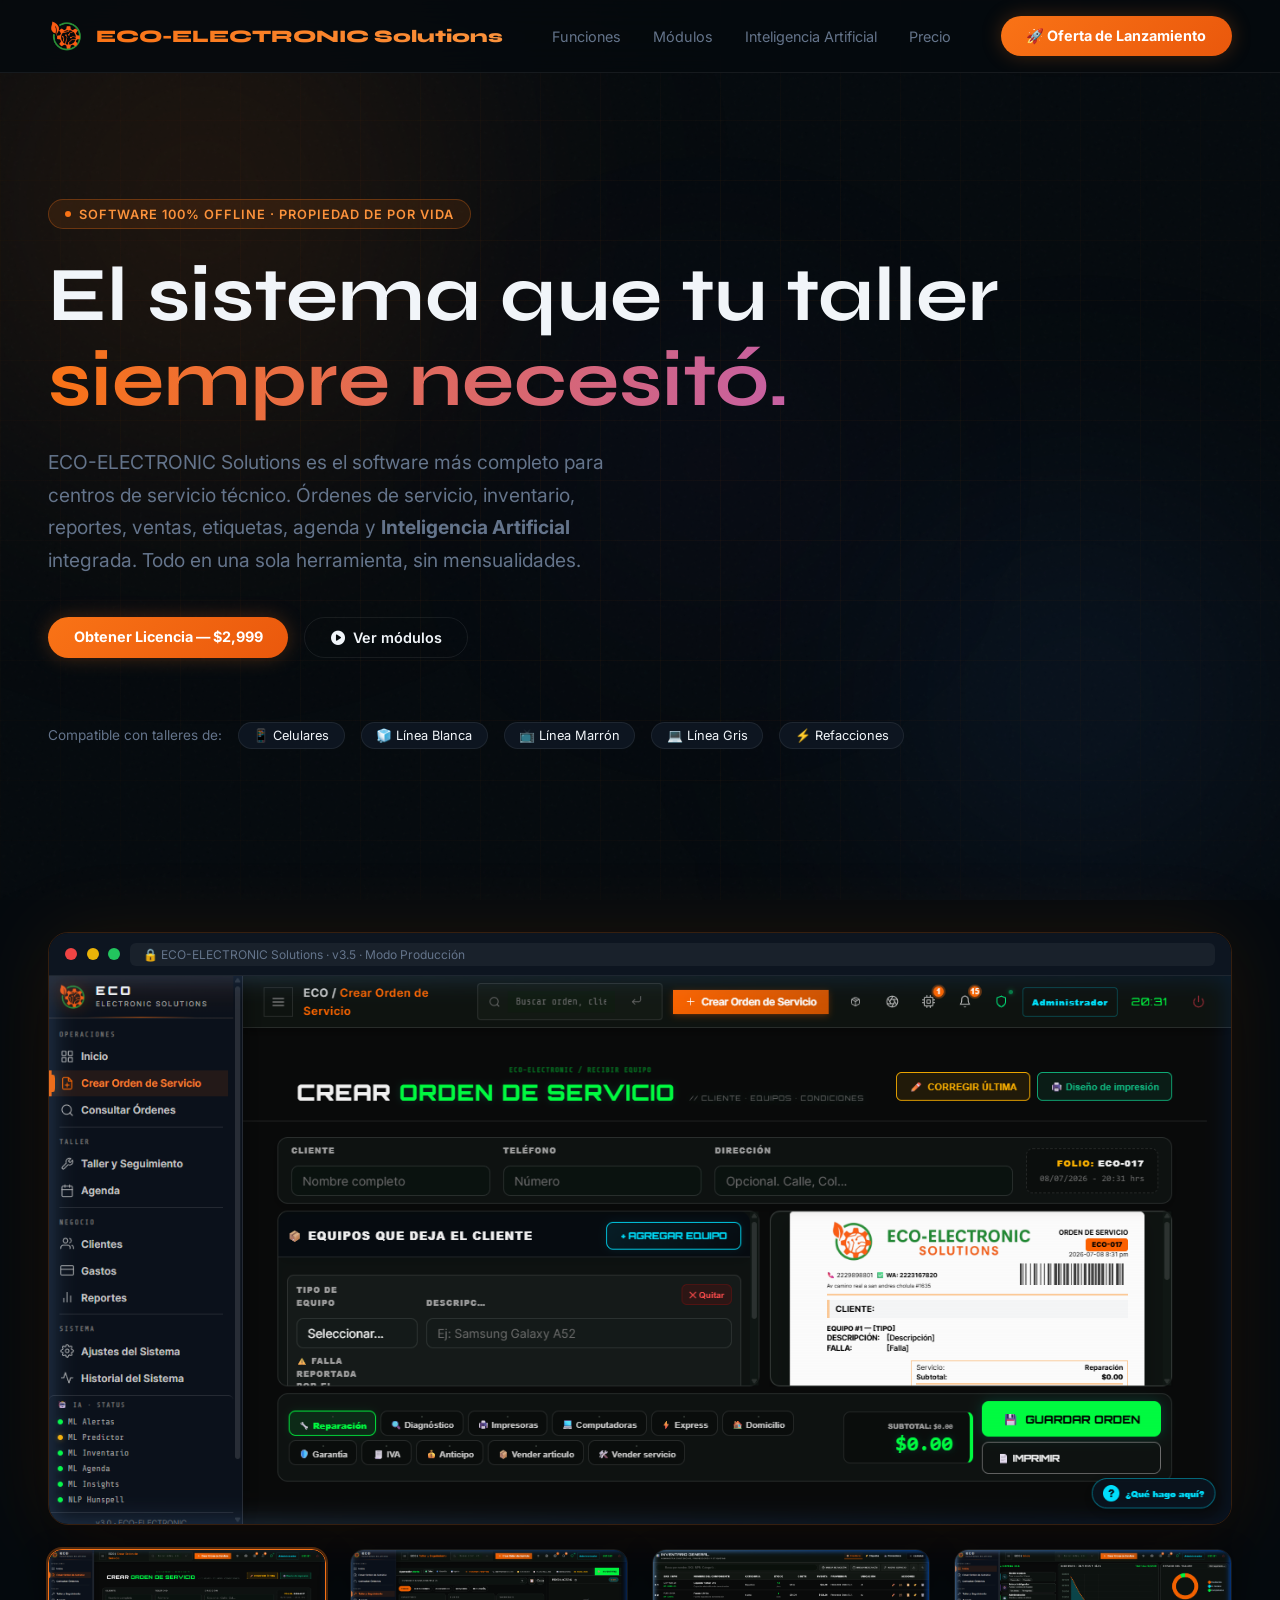
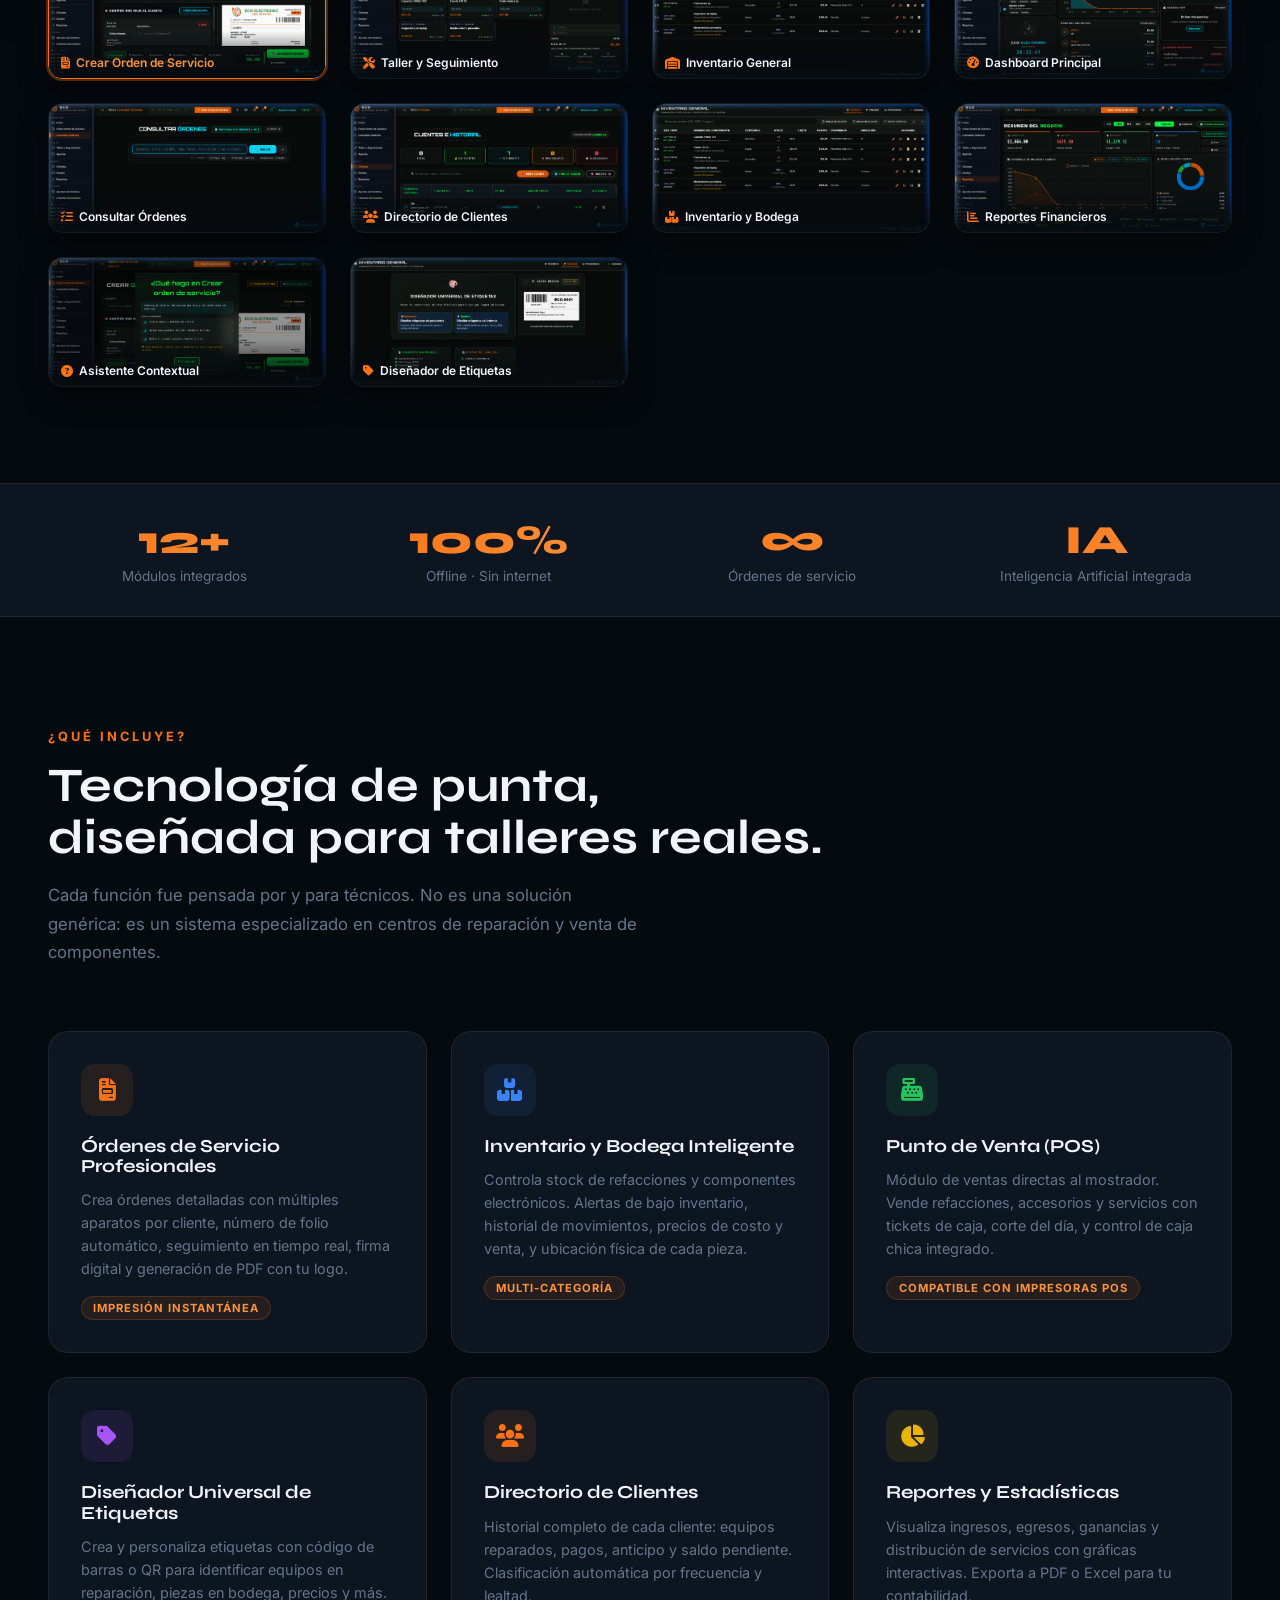
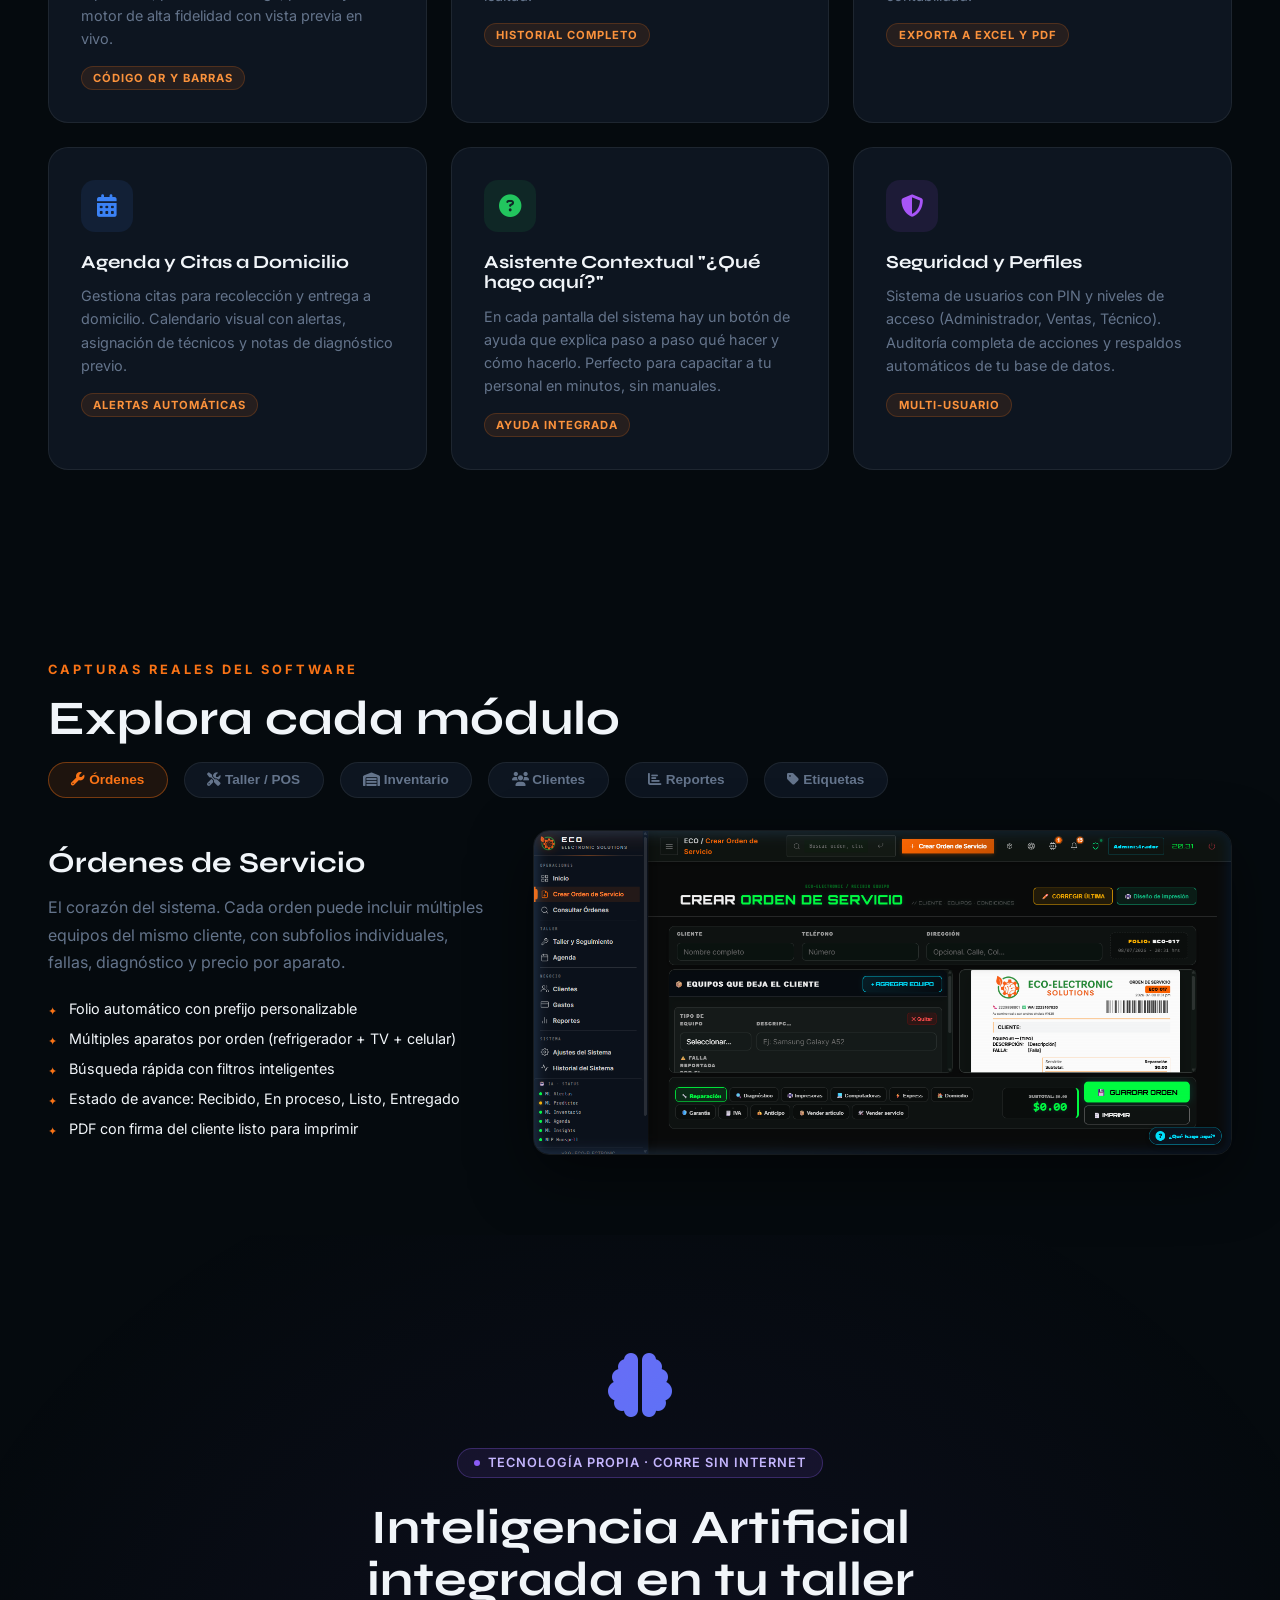
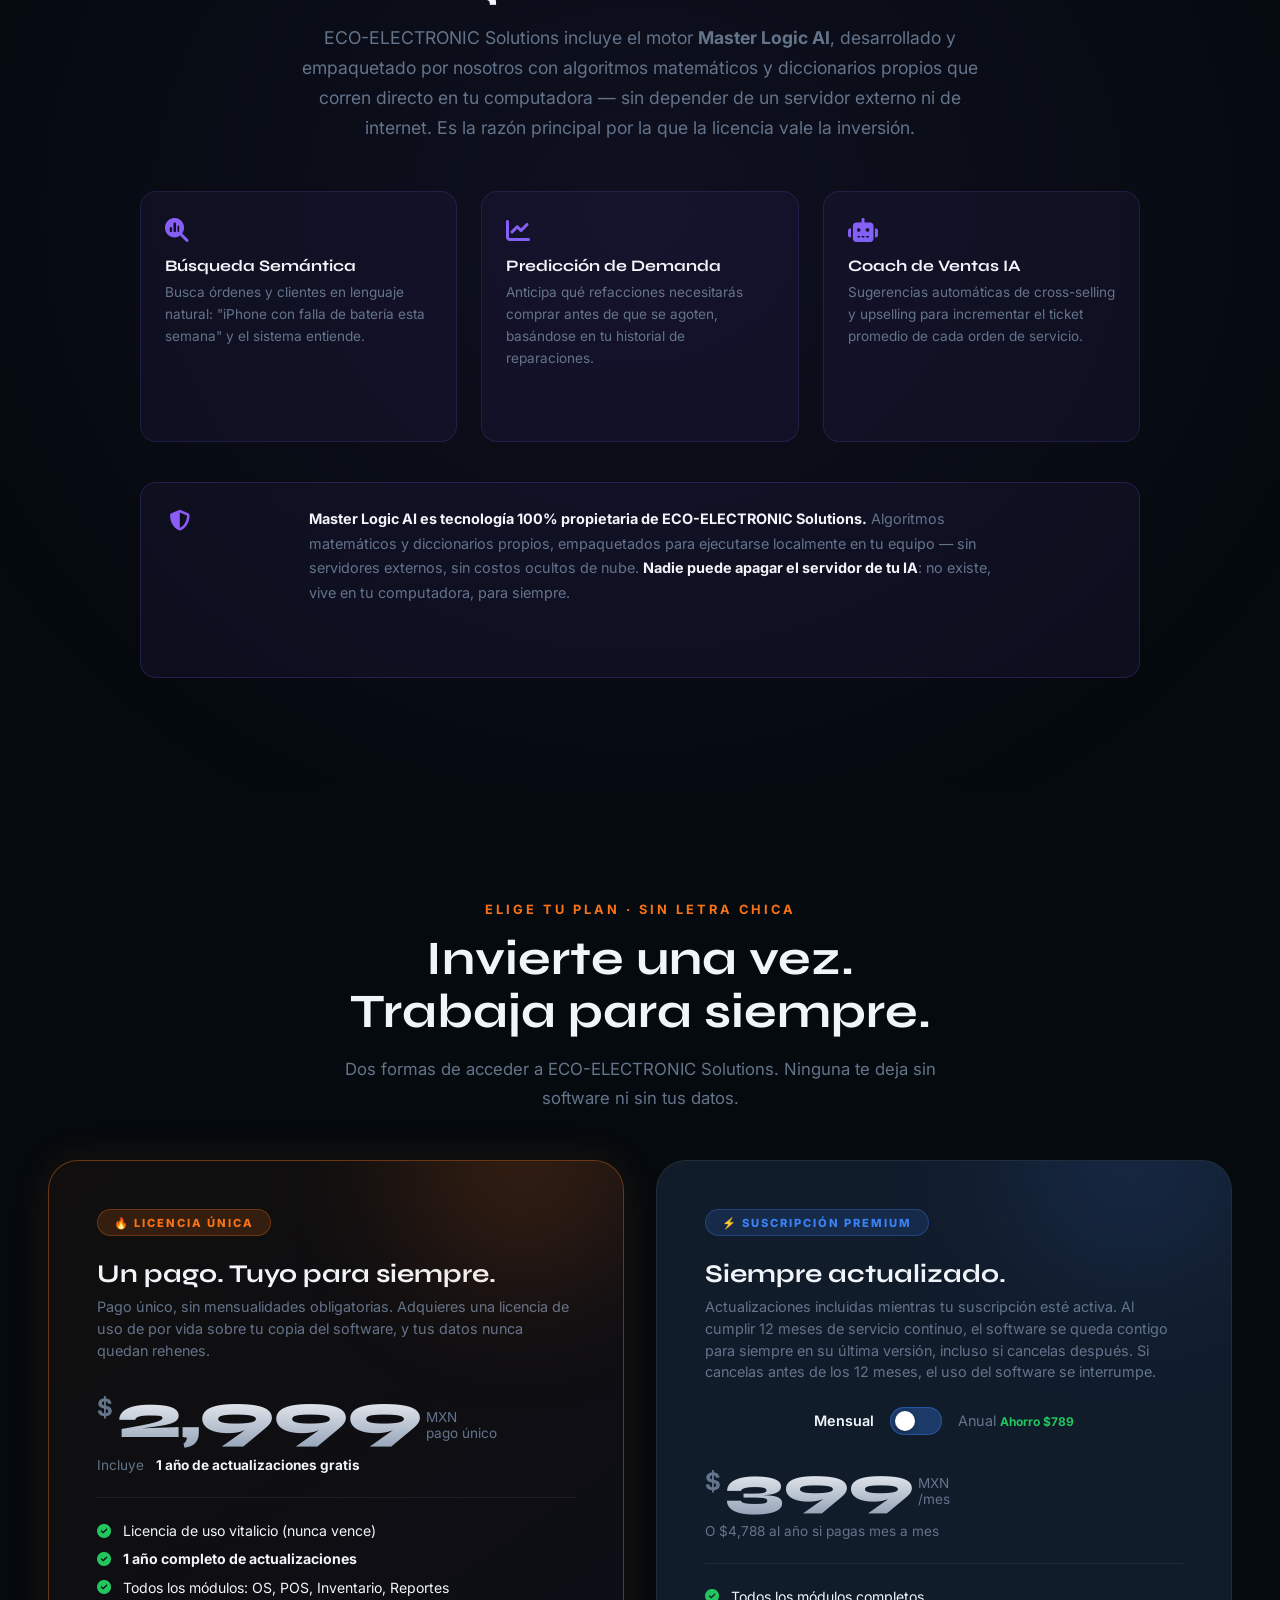
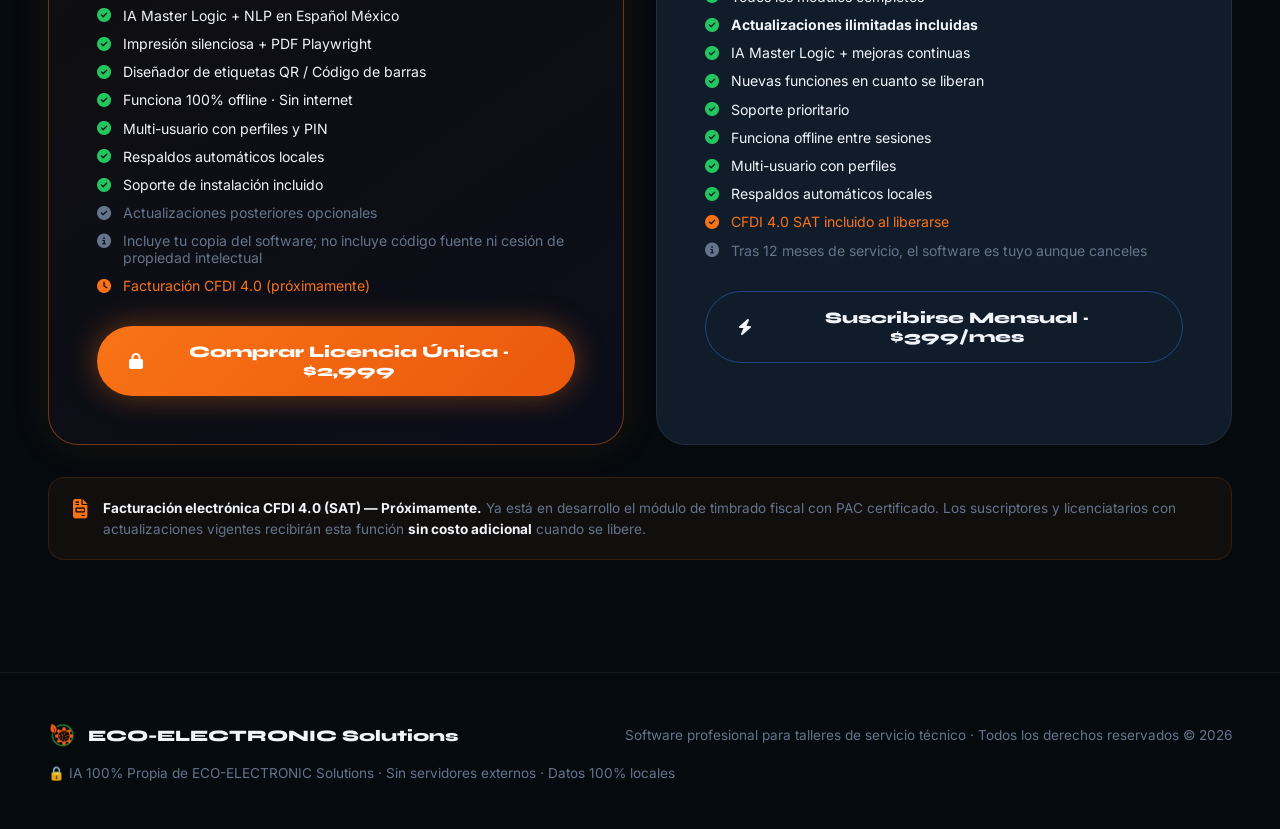
==== commit c6b6f1e6: "Update AIERP-ECOELECTRONICSOLUTIONS.html" ====
--- a/AIERP-ECOELECTRONICSOLUTIONS.html
+++ b/AIERP-ECOELECTRONICSOLUTIONS.html
@@ -65,6 +65,32 @@
     }
     .btn-cta:hover { transform:translateY(-2px); box-shadow:0 0 35px var(--glow-orange); }
 
+    /* ─── MOBILE MENU (hamburger) ─── */
+    .nav-toggle {
+      display:none; align-items:center; justify-content:center;
+      background:transparent; border:none; color:var(--text);
+      font-size:1.3rem; cursor:pointer; padding:.4rem .5rem;
+    }
+    .mobile-menu {
+      display:flex; flex-direction:column;
+      position:absolute; top:100%; left:0; right:0;
+      background:rgba(5,10,14,0.98); backdrop-filter:blur(20px);
+      border-bottom:1px solid var(--border);
+      max-height:0; overflow:hidden; padding:0 1.5rem;
+      transition:max-height .35s ease, padding .35s ease;
+    }
+    .mobile-menu.open { max-height:420px; padding:.5rem 1.5rem 1.5rem; }
+    .mobile-menu a {
+      display:flex; align-items:center; gap:.75rem;
+      padding:.9rem .25rem; font-size:.95rem; color:var(--muted);
+      border-bottom:1px solid var(--border);
+    }
+    .mobile-menu a:last-child { border-bottom:none; }
+    .mobile-menu a i { width:16px; text-align:center; color:var(--accent); }
+    .mobile-menu .btn-cta {
+      margin-top:.5rem; display:flex; align-items:center; justify-content:center; border-bottom:none;
+    }
+
     /* ─── HERO ─── */
     .hero {
       min-height:100vh; display:flex; flex-direction:column; justify-content:center;
@@ -151,6 +177,7 @@
     .screen-bar-url {
       flex:1; background:rgba(255,255,255,.05); border-radius:6px;
       font-size:.75rem; color:var(--muted); padding:.25rem .8rem;
+      white-space:nowrap; overflow:hidden; text-overflow:ellipsis; min-width:0;
     }
     .screen-main img { width:100%; display:block; transition: opacity .35s ease, transform .35s ease; }
 
@@ -270,6 +297,15 @@
       background:linear-gradient(135deg,#8b5cf6,#3b82f6); -webkit-background-clip:text; background-clip:text; -webkit-text-fill-color:transparent; }
     .ai-feat h4 { font-size:1rem; margin-bottom:.5rem; }
     .ai-feat p { font-size:.85rem; color:var(--muted); line-height:1.6; }
+    .ai-ownership-note {
+      margin-top:2.5rem; text-align:left;
+      background:rgba(139,92,246,.06); border:1px solid rgba(139,92,246,.2);
+      border-radius:16px; padding:1.5rem 1.75rem;
+      display:flex; align-items:flex-start; gap:1rem;
+    }
+    .ai-ownership-note i { color:#8b5cf6; font-size:1.3rem; margin-top:.15rem; flex-shrink:0; }
+    .ai-ownership-note p { font-size:.9rem; color:var(--muted); line-height:1.7; }
+    .ai-ownership-note strong { color:var(--text); }
 
     .pricing { padding:7rem 3rem; }
     .pricing-inner { max-width:1200px; margin:0 auto; text-align:center; }
@@ -304,6 +340,7 @@
     .plan-currency { font-size:1.5rem; font-weight:700; color:var(--muted); margin-top:.5rem; }
     .plan-amount { font-family:'Syne',sans-serif; font-size:4rem; font-weight:800; line-height:1;
       background:linear-gradient(180deg,#fff,#94a3b8); -webkit-background-clip:text; background-clip:text; -webkit-text-fill-color:transparent; }
+    .plan-amount-sub { font-size:3.5rem; }
     .plan-period { font-size:.85rem; color:var(--muted); align-self:flex-end; padding-bottom:.5rem; }
     .plan-alt-price {
       font-size:.85rem; color:var(--muted); margin-bottom:1.5rem;
@@ -431,20 +468,54 @@
     @media(max-width:900px) {
       nav { padding:1rem 1.5rem; }
       .nav-links { display:none; }
+      nav > a.btn-cta { display:none; }
+      .nav-toggle { display:flex; }
       .hero { padding:6rem 1.5rem 3rem; }
+      .hero-title { font-size:clamp(2.4rem,7vw,3.5rem); }
       .screen-floaters { grid-template-columns:1fr 1fr; }
+      .showcase-inner { padding:0 1.5rem; }
+      .features, .screen-feature, .ai-section, .pricing { padding:4.5rem 1.5rem; }
+      .stats-bar { padding:1.5rem; }
       .features-grid { grid-template-columns:1fr 1fr; }
-      .stats-inner { grid-template-columns:1fr 1fr; }
+      .stats-inner { grid-template-columns:1fr 1fr; gap:1.5rem 1rem; }
       .ai-features { grid-template-columns:1fr; }
-      .screen-feature-layout { grid-template-columns:1fr; }
+      .screen-feature-layout { grid-template-columns:1fr; gap:2rem; }
       .pricing-features-grid { grid-template-columns:1fr; }
+      .plans-grid { grid-template-columns:1fr; gap:1.5rem; }
+      .plan-card { padding:2rem; }
+      .screen-tabs {
+        flex-wrap:nowrap; overflow-x:auto; padding-bottom:.5rem;
+        -webkit-overflow-scrolling:touch; scrollbar-width:none;
+      }
+      .screen-tabs::-webkit-scrollbar { display:none; }
+      .tab-btn { flex-shrink:0; }
     }
     @media(max-width:600px) {
       .hero-title { font-size:2.4rem; }
+      .hero-desc { font-size:1.05rem; }
+      .hero-badge { border-radius:14px; font-size:.7rem; letter-spacing:.5px; white-space:normal; text-align:center; }
       .features-grid { grid-template-columns:1fr; }
-      .screen-floaters { grid-template-columns:1fr; }
+      .screen-floaters { grid-template-columns:1fr 1fr; gap:.85rem; }
+      .screen-mini .mini-label { font-size:.68rem; padding:1.25rem .6rem .4rem; }
       .pricing-card { padding:2rem; }
       .price-amount { font-size:4rem; }
+      .plan-card { padding:1.75rem; border-radius:22px; }
+      .plan-amount, .plan-amount-sub { font-size:2.9rem; }
+      .plan-title { font-size:1.35rem; }
+      footer { flex-direction:column; text-align:center; padding:2.5rem 1.5rem; }
+    }
+    @media(max-width:480px) {
+      nav { flex-wrap:wrap; justify-content:center; gap:.5rem; padding:.85rem 1rem; }
+      .nav-logo span { font-size:1rem; }
+      .hero-actions { flex-direction:column; align-items:stretch; }
+      .hero-actions a { width:100%; display:flex; align-items:center; justify-content:center; }
+      .hero-types { justify-content:center; text-align:center; }
+      .features, .screen-feature, .ai-section, .pricing { padding:3.5rem 1.25rem; }
+      .section-title { font-size:1.7rem; }
+      .section-desc { margin-bottom:2.5rem; }
+      .stats-inner { gap:1.25rem .75rem; }
+      .stat-num { font-size:2rem; }
+      .sub-toggle { flex-wrap:wrap; }
     }
   </style>
 </head>
@@ -463,6 +534,16 @@
     <a href="#precio">Precio</a>
   </div>
   <a href="#precio" class="btn-cta">🚀 Oferta de Lanzamiento</a>
+  <button class="nav-toggle" id="nav-toggle" onclick="toggleMobileMenu()" aria-label="Abrir menú" aria-expanded="false">
+    <i class="fas fa-bars"></i>
+  </button>
+  <div class="mobile-menu" id="mobile-menu">
+    <a href="#funciones" onclick="closeMobileMenu()"><i class="fas fa-list-check"></i> Funciones</a>
+    <a href="#modulos" onclick="closeMobileMenu()"><i class="fas fa-desktop"></i> Módulos</a>
+    <a href="#ia" onclick="closeMobileMenu()"><i class="fas fa-brain"></i> Inteligencia Artificial</a>
+    <a href="#precio" onclick="closeMobileMenu()"><i class="fas fa-tag"></i> Precio</a>
+    <a href="#precio" class="btn-cta" onclick="closeMobileMenu()">🚀 Oferta de Lanzamiento</a>
+  </div>
 </nav>
 
 <!-- HERO -->
@@ -772,8 +853,11 @@
   <div class="ai-bg"></div>
   <div class="ai-inner">
     <div class="ai-icon reveal"><i class="fas fa-brain"></i></div>
+    <div class="hero-badge reveal" style="background:rgba(139,92,246,.1); border-color:rgba(139,92,246,.3); color:#c4b5fd;">
+      <div class="dot" style="background:#8b5cf6;"></div>Tecnología propia · Corre sin internet
+    </div>
     <h2 class="reveal">Inteligencia Artificial<br>integrada en tu taller</h2>
-    <p class="reveal">ECO-ELECTRONIC Solutions incluye el motor <strong>Master Logic AI</strong> — un sistema de análisis predictivo que aprende de tus datos para ayudarte a tomar mejores decisiones de negocio.</p>
+    <p class="reveal">ECO-ELECTRONIC Solutions incluye el motor <strong>Master Logic AI</strong>, desarrollado y empaquetado por nosotros con algoritmos matemáticos y diccionarios propios que corren directo en tu computadora — sin depender de un servidor externo ni de internet. Es la razón principal por la que la licencia vale la inversión.</p>
     <div class="ai-features">
       <div class="ai-feat reveal">
         <div class="ai-feat-icon"><i class="fas fa-magnifying-glass-chart"></i></div>
@@ -790,6 +874,11 @@
         <h4>Coach de Ventas IA</h4>
         <p>Sugerencias automáticas de cross-selling y upselling para incrementar el ticket promedio de cada orden de servicio.</p>
       </div>
+    </div>
+    <div class="ai-ownership-note reveal">
+      <i class="fas fa-shield-halved"></i>
+      <p><strong>Master Logic AI es tecnología 100% propietaria de ECO-ELECTRONIC Solutions.</strong>
+      Algoritmos matemáticos y diccionarios propios, empaquetados para ejecutarse localmente en tu equipo — sin servidores externos, sin costos ocultos de nube. <strong>Nadie puede apagar el servidor de tu IA</strong>: no existe, vive en tu computadora, para siempre.</p>
     </div>
   </div>
 </section>
@@ -810,7 +899,7 @@
         <div class="plan-glow" style="background:radial-gradient(circle,rgba(249,115,22,.2),transparent);"></div>
         <span class="plan-badge orange">🔥 Licencia Única</span>
         <h3 class="plan-title">Un pago. Tuyo para siempre.</h3>
-        <p class="plan-desc">Pago único, sin mensualidades obligatorias. El software es tuyo de por vida y tus datos nunca quedan rehenes.</p>
+        <p class="plan-desc">Pago único, sin mensualidades obligatorias. Adquieres una licencia de uso de por vida sobre tu copia del software, y tus datos nunca quedan rehenes.</p>
         <div class="plan-price-main">
           <span class="plan-currency">$</span>
           <span class="plan-amount">2,999</span>
@@ -832,6 +921,7 @@
           <li><i class="fas fa-check-circle inc"></i> Respaldos automáticos locales</li>
           <li><i class="fas fa-check-circle inc"></i> Soporte de instalación incluido</li>
           <li><i class="fas fa-check-circle opt"></i> <span style="color:var(--muted)">Actualizaciones posteriores opcionales</span></li>
+          <li><i class="fas fa-info-circle opt"></i> <span style="color:var(--muted)">Incluye tu copia del software; no incluye código fuente ni cesión de propiedad intelectual</span></li>
           <li><i class="fas fa-clock soon"></i> <span style="color:#f97316">Facturación CFDI 4.0 (próximamente)</span></li>
         </ul>
         <button class="btn-plan primary" onclick="alert('¡Gracias! Contáctanos para completar tu compra de Licencia Única.')">
@@ -844,7 +934,7 @@
         <div class="plan-glow" style="background:radial-gradient(circle,rgba(59,130,246,.15),transparent);"></div>
         <span class="plan-badge blue">&#9889; Suscripción Premium</span>
         <h3 class="plan-title">Siempre actualizado.</h3>
-        <p class="plan-desc">Actualizaciones incluidas mientras tu suscripción esté activa. Si cancelas, el software sigue funcionando en su última versión.</p>
+        <p class="plan-desc">Actualizaciones incluidas mientras tu suscripción esté activa. Al cumplir 12 meses de servicio continuo, el software se queda contigo para siempre en su última versión, incluso si cancelas después. Si cancelas antes de los 12 meses, el uso del software se interrumpe.</p>
 
         <!-- Toggle mensual / anual -->
         <div class="sub-toggle" id="sub-toggle">
@@ -858,7 +948,7 @@
         <div id="price-mensual">
           <div class="plan-price-main">
             <span class="plan-currency">$</span>
-            <span class="plan-amount" style="font-size:3.5rem;">399</span>
+            <span class="plan-amount plan-amount-sub">399</span>
             <span class="plan-period">MXN<br>/mes</span>
           </div>
           <div class="plan-alt-price">O $4,788 al año si pagas mes a mes</div>
@@ -866,7 +956,7 @@
         <div id="price-anual" style="display:none;">
           <div class="plan-price-main">
             <span class="plan-currency">$</span>
-            <span class="plan-amount" style="font-size:3.5rem;">3,999</span>
+            <span class="plan-amount plan-amount-sub">3,999</span>
             <span class="plan-period">MXN<br>/año</span>
           </div>
           <div class="plan-alt-price">
@@ -886,7 +976,7 @@
           <li><i class="fas fa-check-circle inc"></i> Multi-usuario con perfiles</li>
           <li><i class="fas fa-check-circle inc"></i> Respaldos automáticos locales</li>
           <li><i class="fas fa-check-circle soon"></i> <span style="color:#f97316">CFDI 4.0 SAT incluido al liberarse</span></li>
-          <li><i class="fas fa-info-circle opt"></i> <span style="color:var(--muted)">Si cancelas: última versión queda activa</span></li>
+          <li><i class="fas fa-info-circle opt"></i> <span style="color:var(--muted)">Tras 12 meses de servicio, el software es tuyo aunque canceles</span></li>
         </ul>
         <button class="btn-plan secondary" id="btn-sub" onclick="alert('¡Gracias! Contáctanos para activar tu Suscripción Premium.')">
           <i class="fas fa-bolt"></i> <span id="btn-sub-txt">Suscribirse Mensual · $399/mes</span>
@@ -911,7 +1001,7 @@
     ECO-ELECTRONIC Solutions
   </div>
   <div>Software profesional para talleres de servicio técnico · Todos los derechos reservados © 2026</div>
-  <div style="color:var(--muted)">🔒 Licencia Permanente · Sin mensualidades · Datos 100% locales</div>
+  <div style="color:var(--muted)">🔒 IA 100% Propia de ECO-ELECTRONIC Solutions · Sin servidores externos · Datos 100% locales</div>
 </footer>
 
 <script>
@@ -952,6 +1042,23 @@
   }, { threshold: 0.1, rootMargin: '0px 0px -50px 0px' });
 
   document.querySelectorAll('.reveal').forEach(el => observer.observe(el));
+
+  // ─── Mobile menu ───
+  function toggleMobileMenu() {
+    const menu = document.getElementById('mobile-menu');
+    const toggle = document.getElementById('nav-toggle');
+    const isOpen = menu.classList.toggle('open');
+    toggle.querySelector('i').className = isOpen ? 'fas fa-xmark' : 'fas fa-bars';
+    toggle.setAttribute('aria-expanded', String(isOpen));
+  }
+  function closeMobileMenu() {
+    const menu = document.getElementById('mobile-menu');
+    const toggle = document.getElementById('nav-toggle');
+    menu.classList.remove('open');
+    toggle.querySelector('i').className = 'fas fa-bars';
+    toggle.setAttribute('aria-expanded', 'false');
+  }
+  window.addEventListener('resize', () => { if (window.innerWidth > 900) closeMobileMenu(); });
 
   // ─── Nav scroll effect ───
   let navScrollTicking = false;
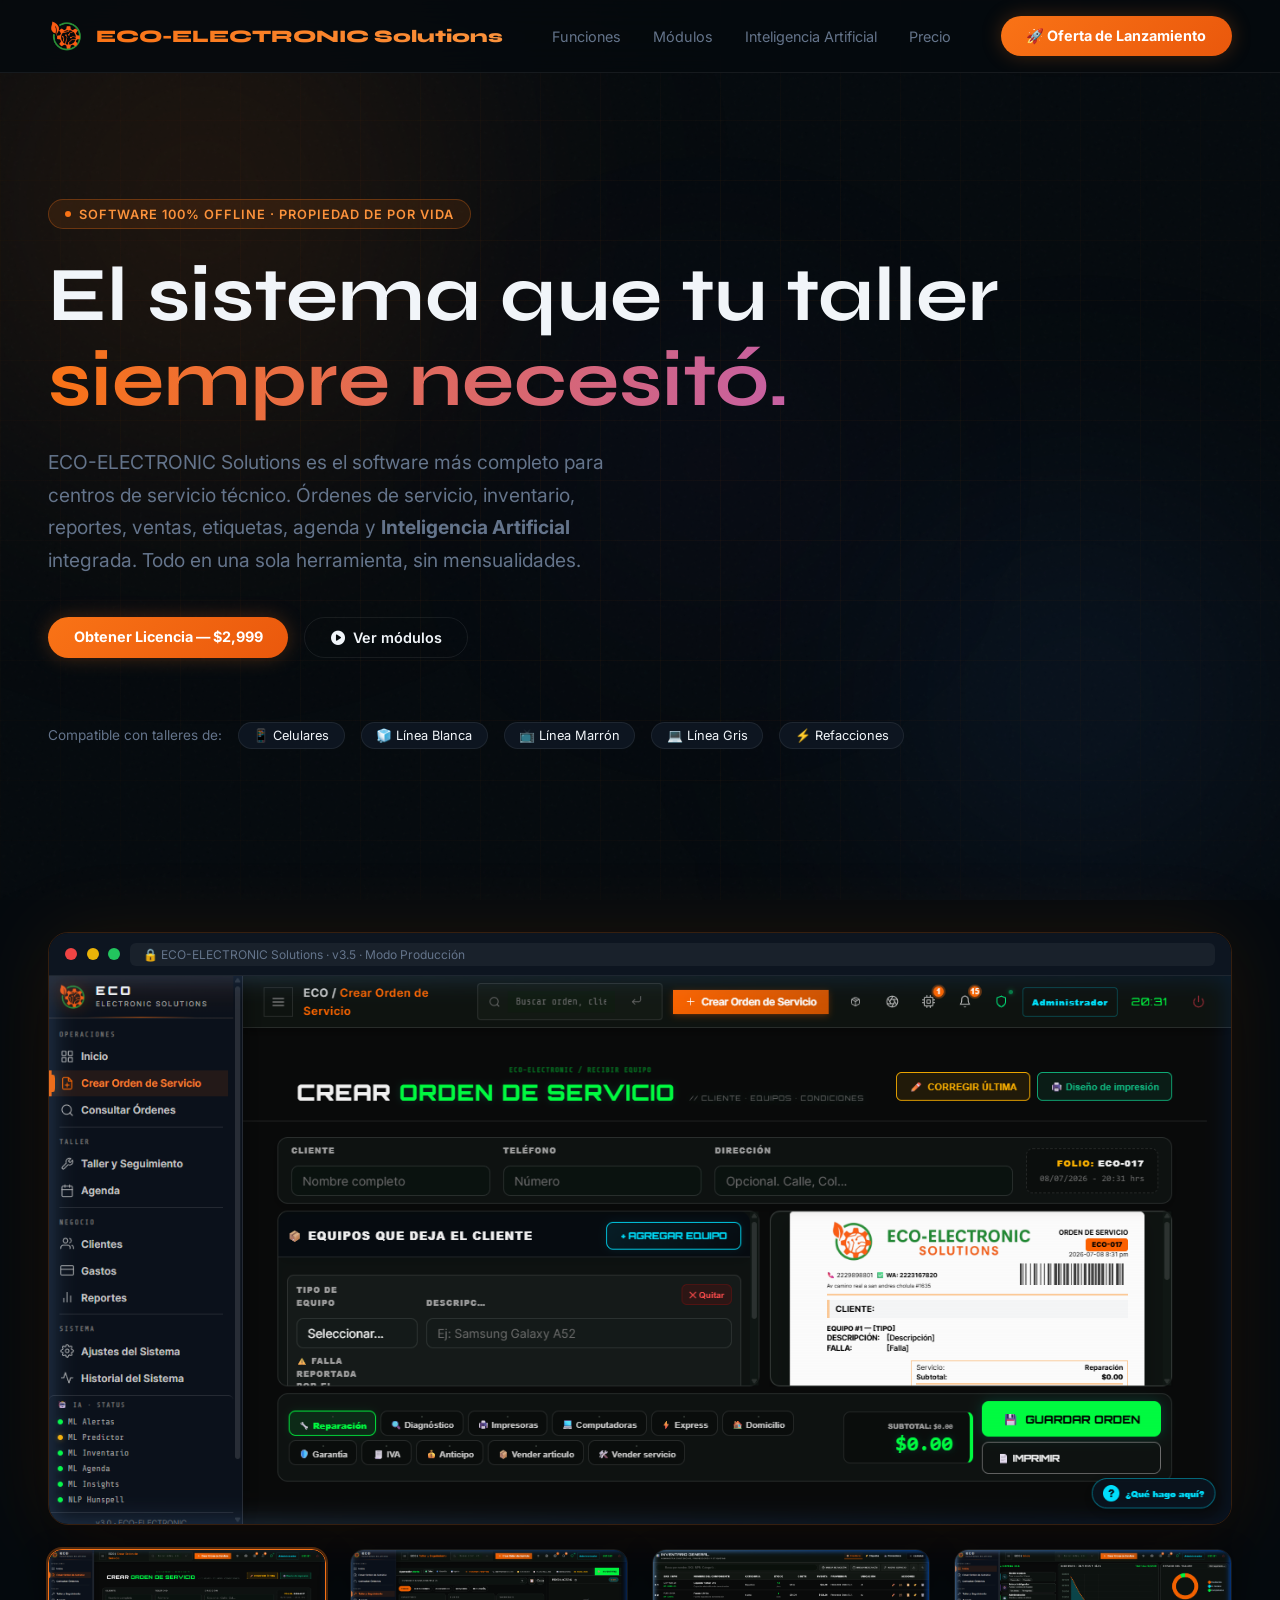
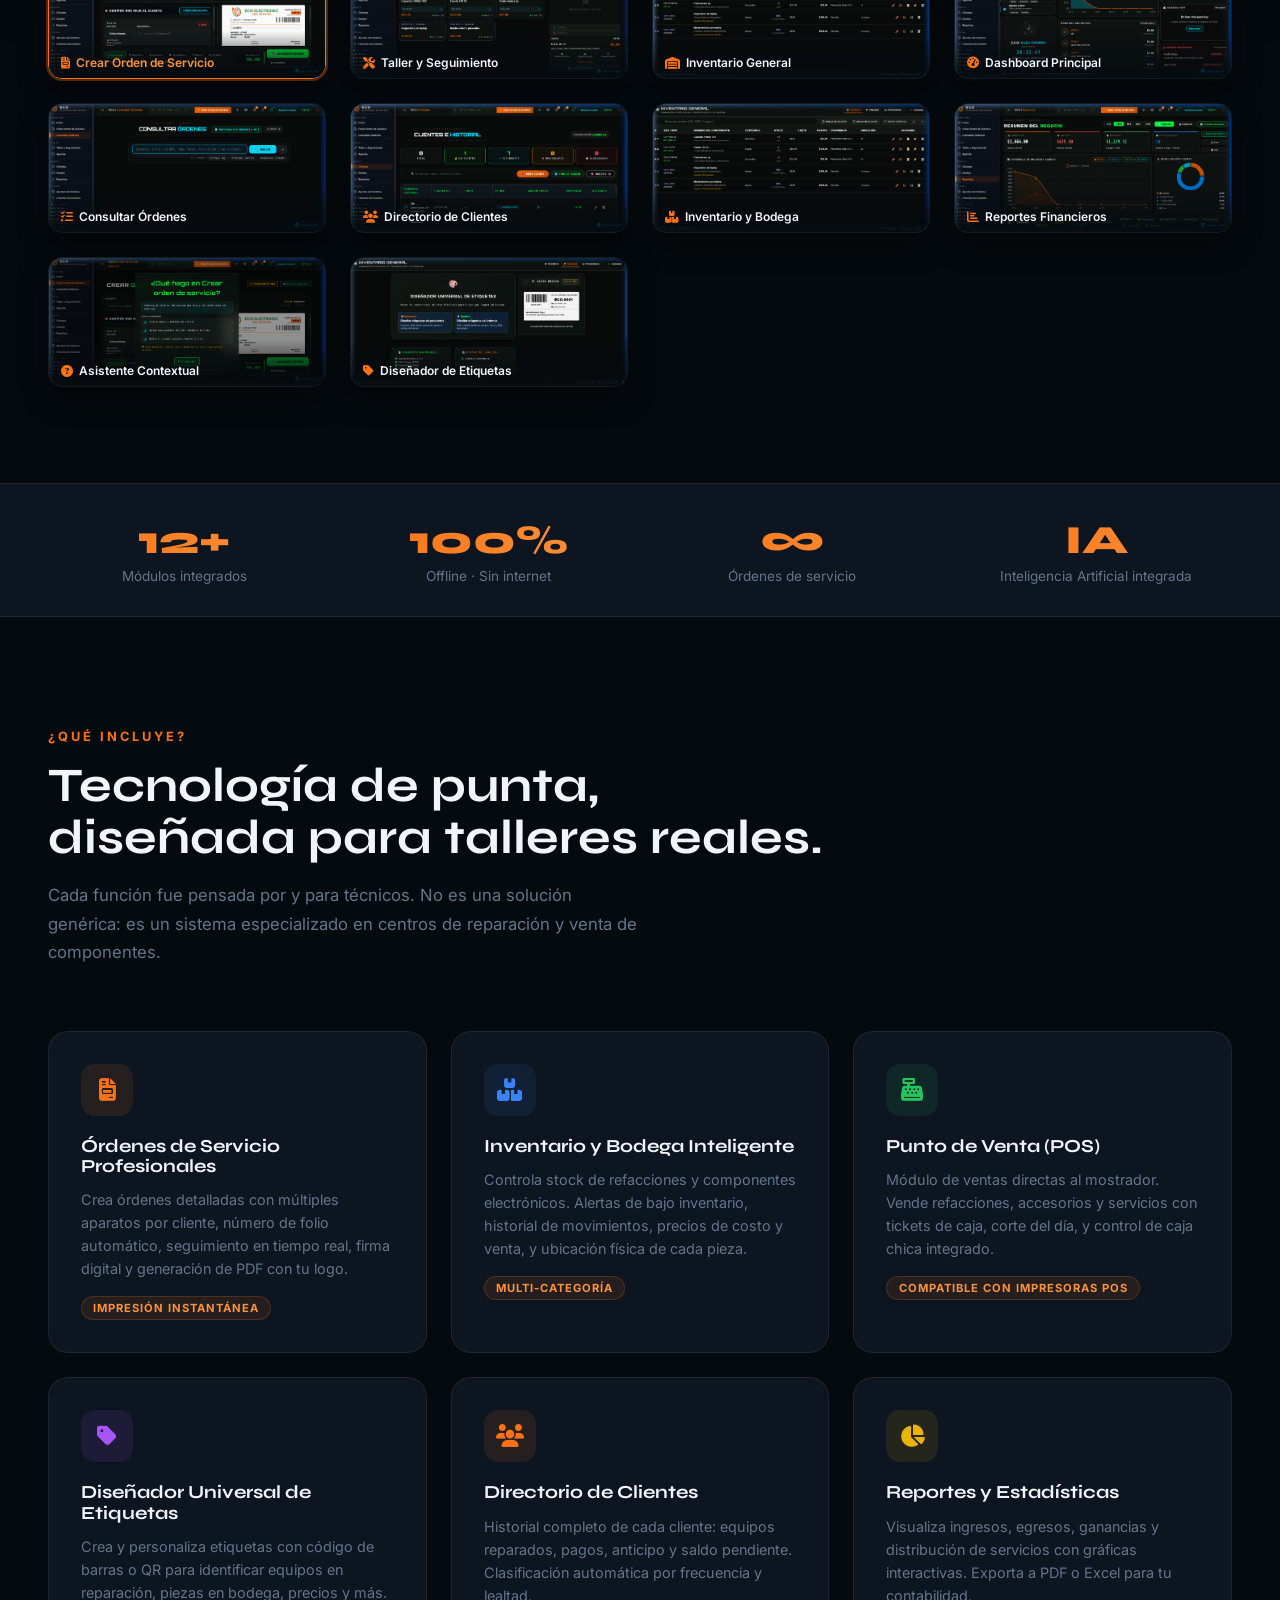
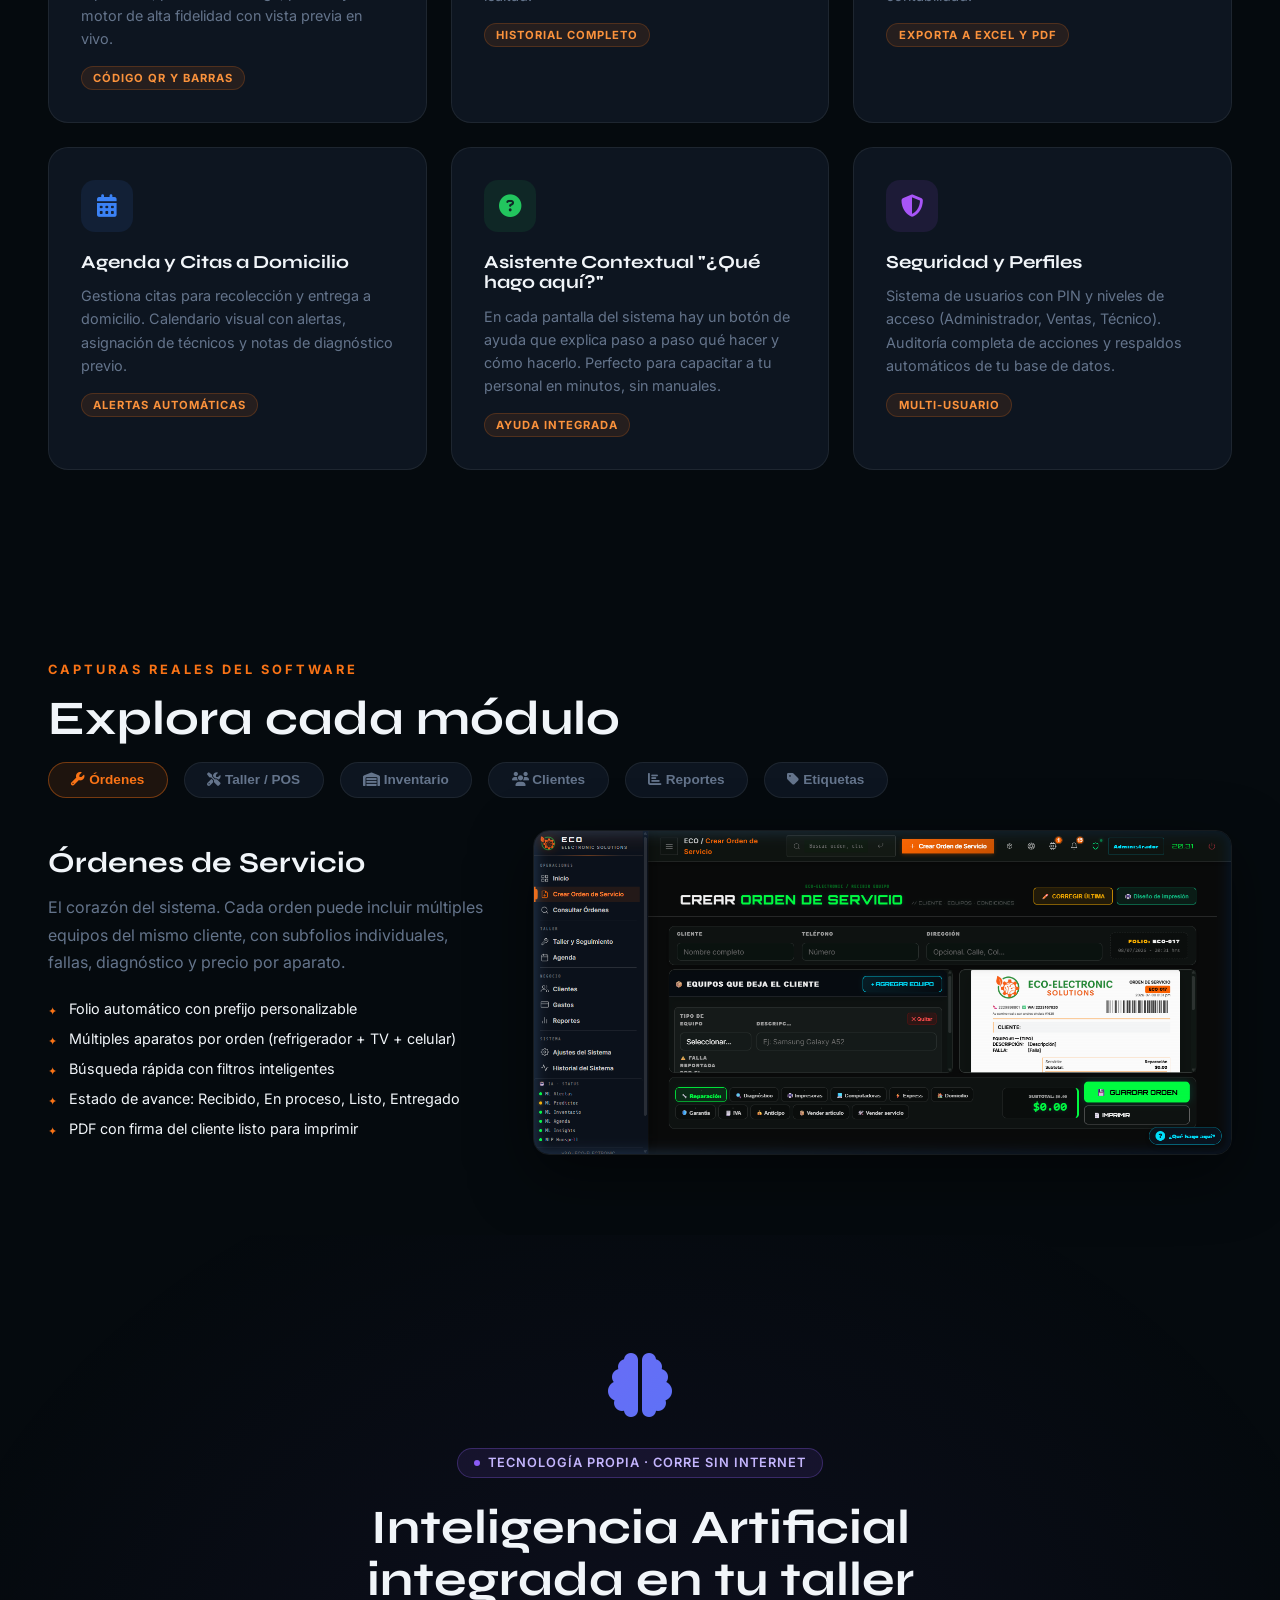
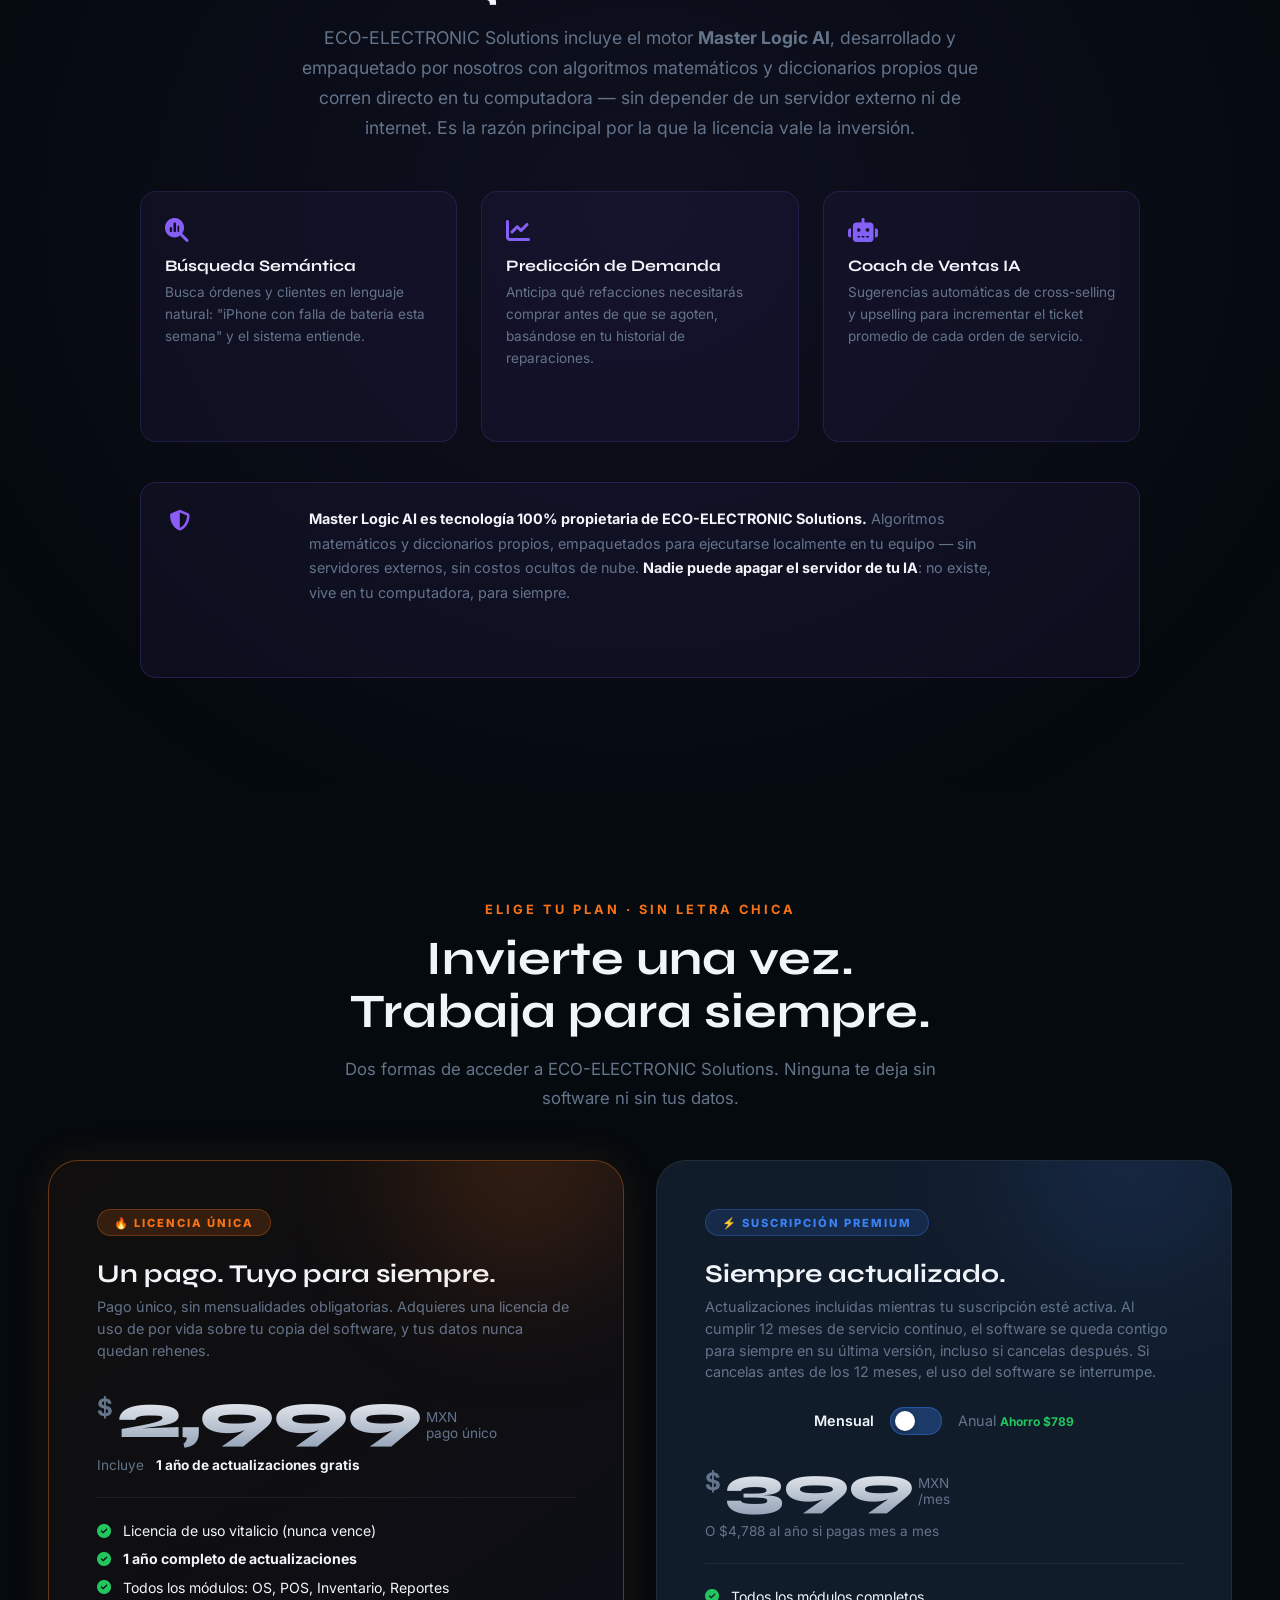
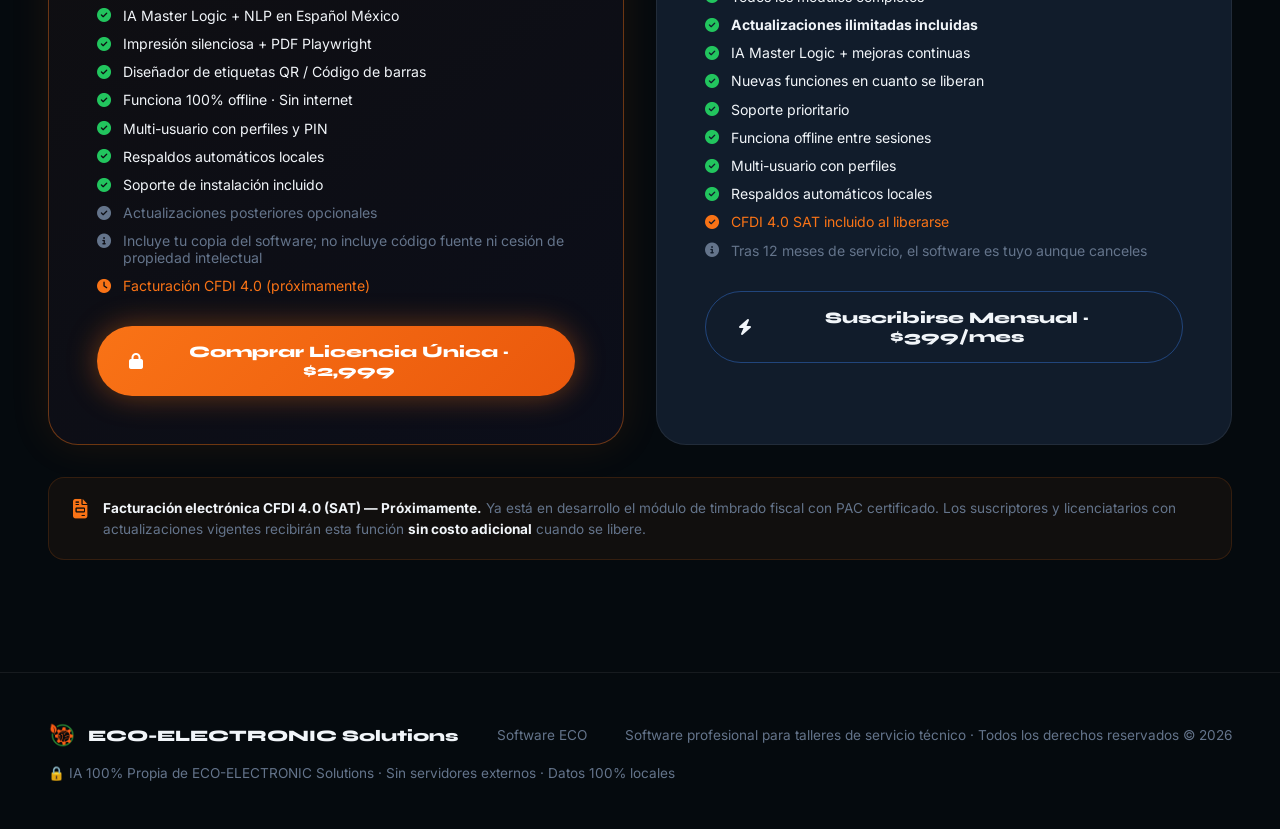
==== commit 2e85acd2: "Add link to Software ECO in footer" ====
--- a/AIERP-ECOELECTRONICSOLUTIONS.html
+++ b/AIERP-ECOELECTRONICSOLUTIONS.html
@@ -1000,6 +1000,7 @@
     <img src="assets/app-icon.png" alt="Logo">
     ECO-ELECTRONIC Solutions
   </div>
+  <div><a href="./software-eco.html">Software ECO</a></div>
   <div>Software profesional para talleres de servicio técnico · Todos los derechos reservados © 2026</div>
   <div style="color:var(--muted)">🔒 IA 100% Propia de ECO-ELECTRONIC Solutions · Sin servidores externos · Datos 100% locales</div>
 </footer>
